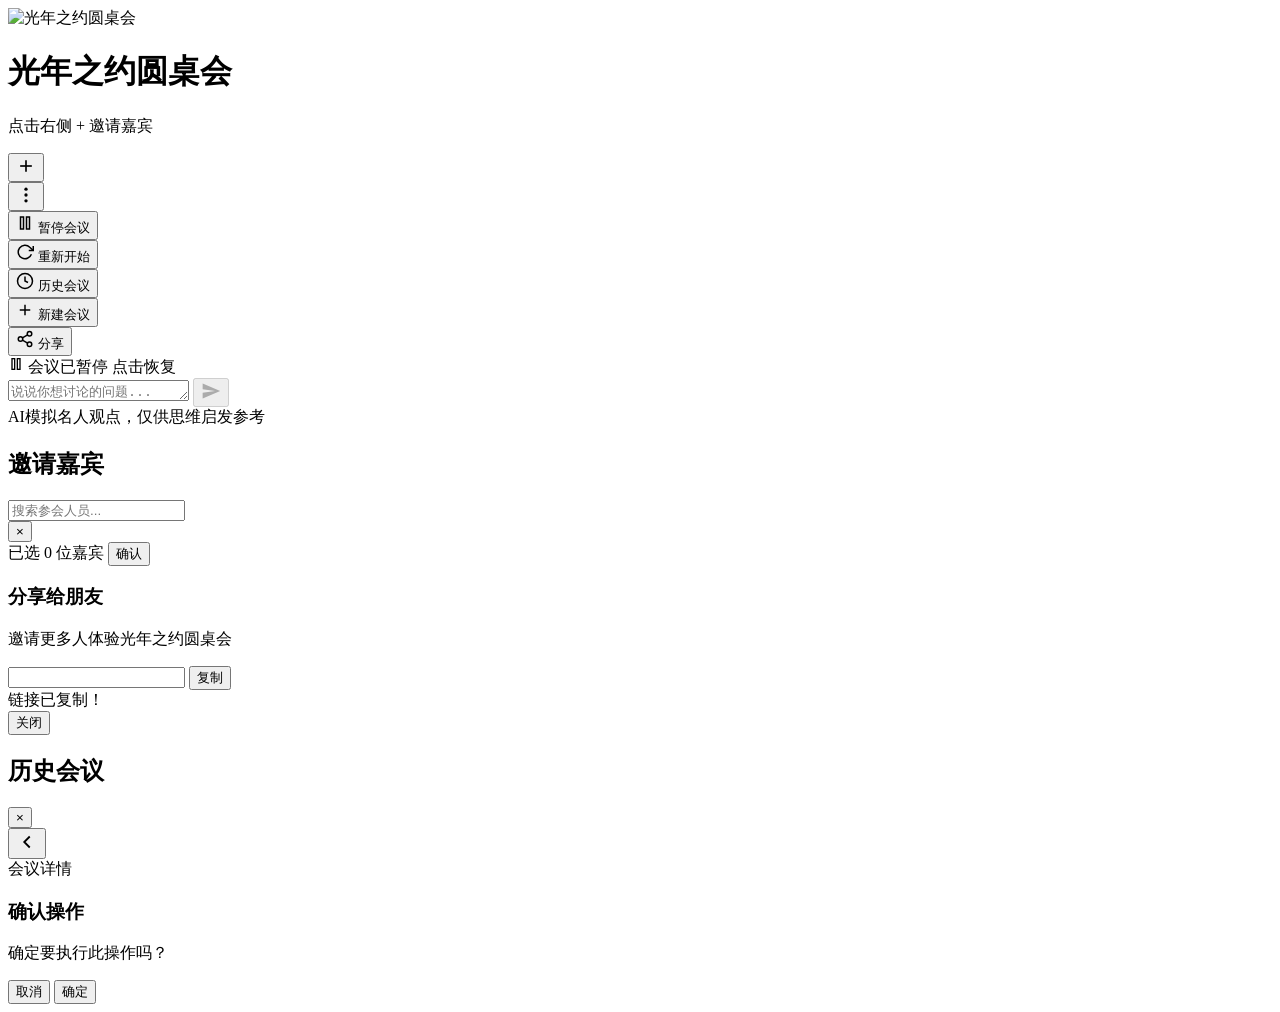
==== index.html @ a59a029b "Add files via upload" ====
<!DOCTYPE html>
<html lang="zh-CN">
<head>
  <meta charset="UTF-8">
  <meta name="viewport" content="width=device-width, initial-scale=1.0, maximum-scale=1.0, user-scalable=no">
  <!-- 禁用缓存，确保加载最新代码 -->
  <meta http-equiv="Cache-Control" content="no-cache, no-store, must-revalidate">
  <meta http-equiv="Pragma" content="no-cache">
  <meta http-equiv="Expires" content="0">
  <title>光年之约圆桌会</title>

  <!-- 分享Meta标签 -->
  <meta name="description" content="光年之约圆桌会 — 邀请历史人物围桌讨论你的问题，多角度思维碰撞，获得可操作方案。">
  <meta property="og:title" content="光年之约圆桌会">
  <meta property="og:description" content="邀请孔子、老子、乔布斯等参会人员围桌讨论你的问题">
  <meta property="og:type" content="website">
  <meta name="twitter:card" content="summary_large_image">

  <!-- 苹果设备适配 -->
  <meta name="apple-mobile-web-app-capable" content="yes">
  <meta name="apple-mobile-web-app-status-bar-style" content="default">
  <meta name="apple-mobile-web-app-title" content="光年之约圆桌会">
  <meta name="theme-color" content="#5B4A3F">

  <link rel="stylesheet" href="style.css?v=23">
</head>
<body>
  <!-- 引入语音模块 -->
  <script src="voice.js?v=15"></script>
  
  <div id="app">
    <!-- 顶部栏 -->
    <header class="header">
      <div class="header-left">
        <img class="header-logo" src="logo.png" alt="光年之约圆桌会">
        <div class="header-text">
          <h1>光年之约圆桌会</h1>
          <p class="header-subtitle" id="headerSubtitle">点击右侧 + 邀请嘉宾</p>
        </div>
      </div>
      <div class="header-actions">
        <button class="action-btn" id="selectCelebrityBtn" title="选择参会人员">
          <svg width="20" height="20" viewBox="0 0 24 24" fill="none" stroke="currentColor" stroke-width="2">
            <line x1="12" y1="5" x2="12" y2="19"/><line x1="5" y1="12" x2="19" y2="12"/>
          </svg>
        </button>
        <div class="more-menu-wrap">
          <button class="action-btn" id="moreBtn" title="更多">
            <svg width="20" height="20" viewBox="0 0 24 24" fill="currentColor">
              <circle cx="12" cy="5" r="2"/><circle cx="12" cy="12" r="2"/><circle cx="12" cy="19" r="2"/>
            </svg>
          </button>
          <div class="more-menu" id="moreMenu">
            <button class="more-menu-item" id="menuPauseBtn">
              <svg width="18" height="18" viewBox="0 0 24 24" fill="none" stroke="currentColor" stroke-width="2">
                <rect x="6" y="4" width="4" height="16"/><rect x="14" y="4" width="4" height="16"/>
              </svg>
              <span id="menuPauseText">暂停会议</span>
            </button>
            <div class="more-menu-divider"></div>
            <button class="more-menu-item" id="menuRestartBtn">
              <svg width="18" height="18" viewBox="0 0 24 24" fill="none" stroke="currentColor" stroke-width="2">
                <polyline points="23 4 23 10 17 10"/><path d="M20.49 15a9 9 0 1 1-2.12-9.36L23 10"/>
              </svg>
              <span>重新开始</span>
            </button>
            <div class="more-menu-divider"></div>
            <button class="more-menu-item" id="menuHistoryBtn">
              <svg width="18" height="18" viewBox="0 0 24 24" fill="none" stroke="currentColor" stroke-width="2">
                <circle cx="12" cy="12" r="10"/><polyline points="12 6 12 12 16 14"/>
              </svg>
              <span>历史会议</span>
            </button>
            <div class="more-menu-divider"></div>
            <button class="more-menu-item" id="menuNewMeetingBtn">
              <svg width="18" height="18" viewBox="0 0 24 24" fill="none" stroke="currentColor" stroke-width="2">
                <line x1="12" y1="5" x2="12" y2="19"/><line x1="5" y1="12" x2="19" y2="12"/>
              </svg>
              <span>新建会议</span>
            </button>
            <div class="more-menu-divider"></div>
            <button class="more-menu-item" id="menuShareBtn">
              <svg width="18" height="18" viewBox="0 0 24 24" fill="none" stroke="currentColor" stroke-width="2">
                <circle cx="18" cy="5" r="3"/><circle cx="6" cy="12" r="3"/><circle cx="18" cy="19" r="3"/>
                <line x1="8.59" y1="13.51" x2="15.42" y2="17.49"/><line x1="15.41" y1="6.51" x2="8.59" y2="10.49"/>
              </svg>
              <span>分享</span>
            </button>
          </div>
        </div>
      </div>
    </header>

    <!-- 嘉宾栏（选人后显示） -->
    <div class="guest-bar" id="guestBar" style="display:none;">
      <div class="guest-scroll" id="guestScroll"></div>
    </div>

    <!-- 暂停状态横幅 -->
    <div class="pause-banner" id="pauseBanner">
      <svg width="16" height="16" viewBox="0 0 24 24" fill="none" stroke="currentColor" stroke-width="2">
        <rect x="6" y="4" width="4" height="16"/><rect x="14" y="4" width="4" height="16"/>
      </svg>
      <span>会议已暂停</span>
      <span class="resume-link" id="resumeLink">点击恢复</span>
    </div>

    <!-- 对话区域 -->
    <main class="chat-area" id="chatArea">
      <!-- 消息由JS插入 -->
    </main>
    <!-- 回到顶部浮动按钮 -->
    <button class="scroll-to-top-btn" id="scrollToTopBtn" aria-label="回到顶部" style="display: none;">
      <svg width="20" height="20" viewBox="0 0 24 24" fill="none" stroke="currentColor" stroke-width="2.5" stroke-linecap="round" stroke-linejoin="round">
        <polyline points="18 15 12 9 6 15"></polyline>
      </svg>
    </button>
    <!-- 回到底部浮动按钮 -->
    <button class="scroll-to-bottom-btn" id="scrollToBottomBtn" aria-label="回到最新消息" style="display: none;">
      <svg width="20" height="20" viewBox="0 0 24 24" fill="none" stroke="currentColor" stroke-width="2.5" stroke-linecap="round" stroke-linejoin="round">
        <polyline points="6 9 12 15 18 9"></polyline>
      </svg>
      <span class="new-msg-dot" id="newMsgDot"></span>
    </button>

    <!-- 输入区域 -->
    <footer class="input-area">
      <div class="input-wrapper">
        <textarea
          id="messageInput"
          placeholder="说说你想讨论的问题..."
          rows="1"
          maxlength="2000"
        ></textarea>
        <button class="send-btn" id="sendBtn" disabled>
          <svg width="20" height="20" viewBox="0 0 24 24" fill="currentColor">
            <path d="M2.01 21L23 12 2.01 3 2 10l15 2-15 2z"/>
          </svg>
        </button>
        <button class="stop-btn" id="stopBtn" style="display:none;" title="停止生成">
          <svg width="16" height="16" viewBox="0 0 24 24" fill="currentColor"><rect x="6" y="6" width="12" height="12" rx="2"/></svg>
        </button>
      </div>
      <div class="input-footer">
        <span class="disclaimer">AI模拟名人观点，仅供思维启发参考</span>
      </div>
    </footer>

    <!-- 参会人员选择面板 -->
    <div class="panel-overlay" id="panelOverlay"></div>
    <div class="celebrity-panel" id="celebrityPanel">
      <div class="panel-header">
        <h2>邀请嘉宾</h2>
        <div class="panel-search">
          <input type="text" id="searchInput" placeholder="搜索参会人员...">
        </div>
        <button class="panel-close" id="panelCloseBtn">&times;</button>
      </div>
      <div class="panel-body" id="panelBody">
        <!-- 按领域分类的参会人员列表由JS动态生成 -->
      </div>
      <div class="panel-footer">
        <span class="selected-count" id="selectedCount">已选 0 位嘉宾</span>
        <button class="panel-confirm" id="panelConfirmBtn">确认</button>
      </div>
    </div>

    <!-- 分享弹窗 -->
    <div class="modal-overlay" id="shareModal">
      <div class="modal">
        <h3>分享给朋友</h3>
        <p>邀请更多人体验光年之约圆桌会</p>
        <div class="share-link-box">
          <input type="text" id="shareLink" readonly>
          <button id="copyLinkBtn">复制</button>
        </div>
        <div class="share-tip" id="copyTip">链接已复制！</div>
        <button class="modal-close" id="closeModal">关闭</button>
      </div>
    </div>

    <!-- 历史会议面板 -->
    <div class="history-panel" id="historyPanel">
      <div class="panel-header">
        <h2>历史会议</h2>
        <button class="panel-close" id="historyCloseBtn">&times;</button>
      </div>
      <div class="history-list" id="historyList">
        <!-- JS动态生成 -->
      </div>
    </div>

    <!-- 历史详情视图 -->
    <div class="history-detail" id="historyDetail">
      <div class="history-detail-header">
        <button class="history-back-btn" id="historyBackBtn">
          <svg width="22" height="22" viewBox="0 0 24 24" fill="none" stroke="currentColor" stroke-width="2">
            <polyline points="15 18 9 12 15 6"/>
          </svg>
        </button>
        <div class="history-detail-title" id="historyDetailTitle">会议详情</div>
        <div class="history-detail-time" id="historyDetailTime"></div>
      </div>
      <div class="history-detail-guests" id="historyDetailGuests"></div>
      <div class="history-detail-body" id="historyDetailBody"></div>
    </div>

    <!-- 确认对话框 -->
    <div class="confirm-overlay" id="confirmOverlay">
      <div class="confirm-dialog">
        <h3 id="confirmTitle">确认操作</h3>
        <p id="confirmMsg">确定要执行此操作吗？</p>
        <div class="confirm-actions">
          <button class="confirm-cancel" id="confirmCancel">取消</button>
          <button class="confirm-ok" id="confirmOk">确定</button>
        </div>
      </div>
    </div>
  </div>

  <!-- 可分享/可部署：仓库默认不含密钥。未上传 config.local.js 时上面一行会初始化空对象，不阻断页面。本地密钥见 config.example.local.js -->
  <script>window.ROUND_TABLE_SECRETS = window.ROUND_TABLE_SECRETS || {};</script>
  <script src="config.local.js?v=1"></script>
  <script src="config.js?v=10"></script>
  <script src="celebrities.js?v=11"></script>
  <script src="search.js?v=6"></script>
  <script src="prompt.js?v=39"></script>
  <script src="supabase.js?v=6"></script>
  <script src="app.js?v=91"></script>
</body>
</html>
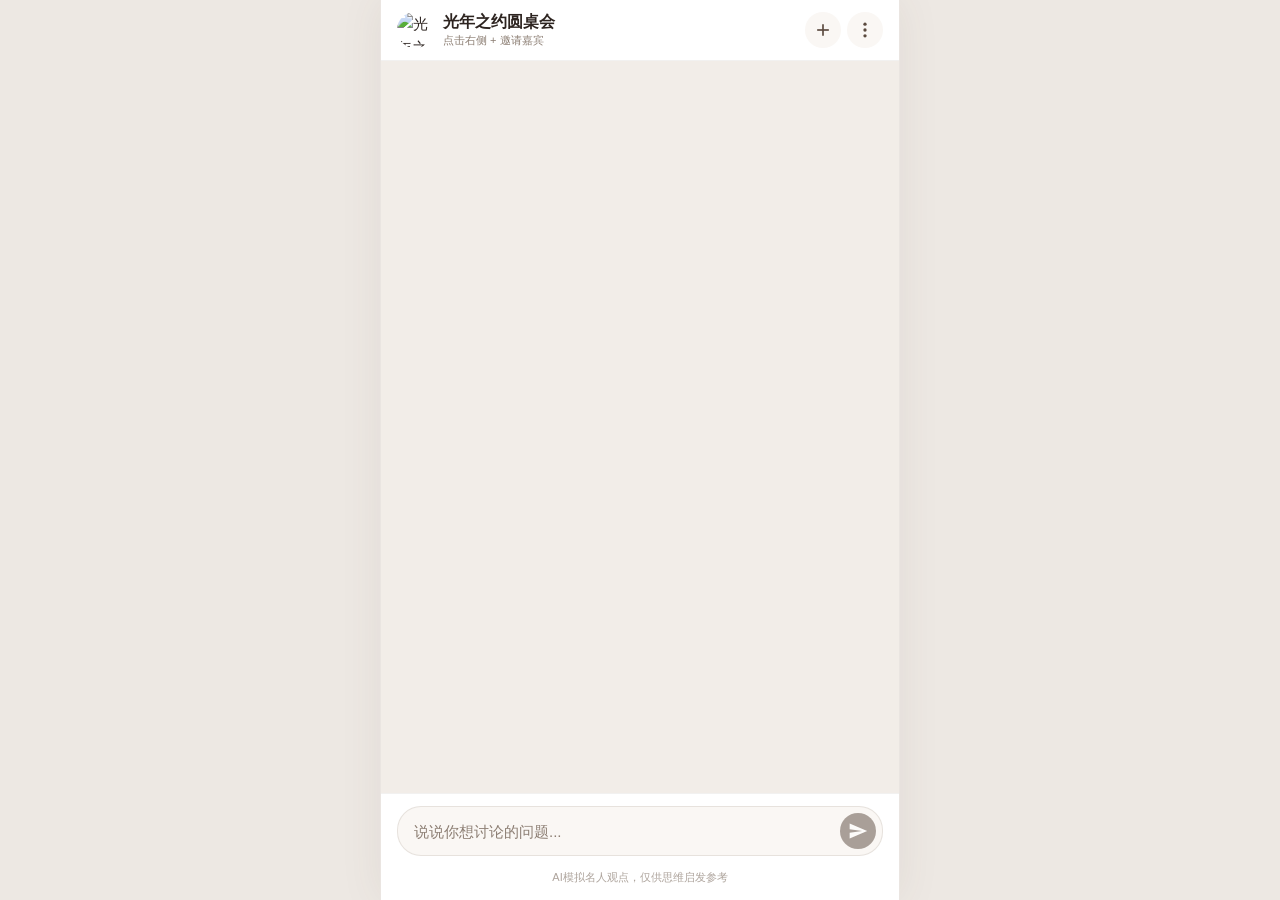
==== commit 6e7da5a6: "更新" ====
--- a/index.html
+++ b/index.html
@@ -22,11 +22,11 @@
   <meta name="apple-mobile-web-app-title" content="光年之约圆桌会">
   <meta name="theme-color" content="#5B4A3F">
 
-  <link rel="stylesheet" href="style.css?v=23">
+  <link rel="stylesheet" href="style.css?v=22">
 </head>
 <body>
   <!-- 引入语音模块 -->
-  <script src="voice.js?v=15"></script>
+  <script src="voice.js?v=12"></script>
   
   <div id="app">
     <!-- 顶部栏 -->
@@ -51,6 +51,14 @@
             </svg>
           </button>
           <div class="more-menu" id="moreMenu">
+            <button class="more-menu-item" id="menuSettingsBtn">
+              <svg width="18" height="18" viewBox="0 0 24 24" fill="none" stroke="currentColor" stroke-width="2">
+                <circle cx="12" cy="12" r="3"></circle>
+                <path d="M19.4 15a1.65 1.65 0 0 0 .33 1.82l.06.06a2 2 0 1 1-2.83 2.83l-.06-.06a1.65 1.65 0 0 0-1.82-.33 1.65 1.65 0 0 0-1 1.51V21a2 2 0 1 1-4 0v-.09a1.65 1.65 0 0 0-1-1.51 1.65 1.65 0 0 0-1.82.33l-.06.06a2 2 0 1 1-2.83-2.83l.06-.06a1.65 1.65 0 0 0 .33-1.82 1.65 1.65 0 0 0-1.51-1H3a2 2 0 1 1 0-4h.09a1.65 1.65 0 0 0 1.51-1 1.65 1.65 0 0 0-.33-1.82l-.06-.06a2 2 0 1 1 2.83-2.83l.06.06a1.65 1.65 0 0 0 1.82.33h.01A1.65 1.65 0 0 0 10 3.09V3a2 2 0 1 1 4 0v.09a1.65 1.65 0 0 0 1 1.51h.01a1.65 1.65 0 0 0 1.82-.33l.06-.06a2 2 0 1 1 2.83 2.83l-.06.06a1.65 1.65 0 0 0-.33 1.82v.01a1.65 1.65 0 0 0 1.51 1H21a2 2 0 1 1 0 4h-.09a1.65 1.65 0 0 0-1.51 1z"></path>
+              </svg>
+              <span>设置</span>
+            </button>
+            <div class="more-menu-divider"></div>
             <button class="more-menu-item" id="menuPauseBtn">
               <svg width="18" height="18" viewBox="0 0 24 24" fill="none" stroke="currentColor" stroke-width="2">
                 <rect x="6" y="4" width="4" height="16"/><rect x="14" y="4" width="4" height="16"/>
@@ -179,6 +187,42 @@
       </div>
     </div>
 
+    <!-- 设置弹窗 -->
+    <div class="modal-overlay" id="settingsModal">
+      <div class="modal settings-modal">
+        <div class="settings-modal-header">
+          <div>
+            <h3>会议设置</h3>
+            <p>查看并切换当前所用模型与主持型会议模式</p>
+          </div>
+          <button class="settings-close-btn" id="closeSettingsBtn" aria-label="关闭设置">&times;</button>
+        </div>
+
+        <div class="settings-section">
+          <div class="settings-section-head">
+            <span>所用大语言模型</span>
+            <span class="settings-current" id="currentModelText"></span>
+          </div>
+          <div class="settings-tip">这里只展示当前应用开放的免费模型。</div>
+          <div class="settings-option-list" id="settingsModelList"></div>
+        </div>
+
+        <div class="settings-section">
+          <div class="settings-section-head">
+            <span>圆桌会议模式</span>
+            <span class="settings-current" id="currentMeetingModeText"></span>
+          </div>
+          <div class="settings-tip" id="modeScopeHint">该设置在主持人主导会议时生效；手动点选嘉宾的一对一/自由对话模式保持原有行为。</div>
+          <div class="settings-option-list" id="settingsModeList"></div>
+        </div>
+
+        <div class="settings-actions">
+          <button class="settings-secondary-btn" id="settingsCancelBtn">取消</button>
+          <button class="settings-primary-btn" id="settingsSaveBtn">保存设置</button>
+        </div>
+      </div>
+    </div>
+
     <!-- 历史会议面板 -->
     <div class="history-panel" id="historyPanel">
       <div class="panel-header">
@@ -218,14 +262,11 @@
     </div>
   </div>
 
-  <!-- 可分享/可部署：仓库默认不含密钥。未上传 config.local.js 时上面一行会初始化空对象，不阻断页面。本地密钥见 config.example.local.js -->
-  <script>window.ROUND_TABLE_SECRETS = window.ROUND_TABLE_SECRETS || {};</script>
-  <script src="config.local.js?v=1"></script>
-  <script src="config.js?v=10"></script>
-  <script src="celebrities.js?v=11"></script>
+  <script src="config.js?v=7"></script>
+  <script src="celebrities.js?v=9"></script>
   <script src="search.js?v=6"></script>
-  <script src="prompt.js?v=39"></script>
+  <script src="prompt.js?v=15"></script>
   <script src="supabase.js?v=6"></script>
-  <script src="app.js?v=91"></script>
+  <script src="app.js?v=33"></script>
 </body>
 </html>
--- a/style.css
+++ b/style.css
@@ -0,0 +1,1686 @@
+/* ========== 全局变量 ========== */
+:root {
+  --primary: #5B4A3F;
+  --primary-light: #8B7A6B;
+  --primary-lighter: #D4C5B5;
+  --accent: #C49A6C;
+  --bg: #FAF7F4;
+  --bg-chat: #F2EDE8;
+  --text: #2D2420;
+  --text-light: #8C7E73;
+  --white: #FFFFFF;
+  --shadow: 0 2px 12px rgba(91, 74, 63, 0.1);
+  --radius: 16px;
+  --safe-bottom: env(safe-area-inset-bottom, 0px);
+  /* 风玲主持人颜色 */
+  --fengling-color: #5B4A3F;
+}
+
+/* ========== 基础重置 ========== */
+* {
+  margin: 0;
+  padding: 0;
+  box-sizing: border-box;
+  -webkit-tap-highlight-color: transparent;
+}
+
+html, body {
+  height: 100%;
+  overflow: hidden;
+}
+
+body {
+  font-family: -apple-system, BlinkMacSystemFont, 'PingFang SC', 'Hiragino Sans GB',
+    'Microsoft YaHei', 'Helvetica Neue', Arial, sans-serif;
+  background: var(--bg);
+  color: var(--text);
+  font-size: 15px;
+  line-height: 1.6;
+}
+
+/* 隐藏顶部语音按钮 */
+#voiceToggleBtn {
+  display: none;
+}
+
+/* 消息正在语音播放时的高亮效果 */
+.message.voice-playing {
+  background: rgba(196, 154, 108, 0.08);
+  transition: background 0.3s ease;
+}
+
+.message.voice-playing .message-bubble {
+  box-shadow: 0 0 0 2px rgba(196, 154, 108, 0.3);
+}
+
+/* 消息操作按钮容器 - 完成后可悬停显示 */
+.message-actions {
+  display: flex;
+  gap: 4px;
+  margin-top: 6px;
+  justify-content: flex-end;
+  align-items: center;
+  opacity: 0;
+  visibility: hidden;
+  pointer-events: none;
+  transition: opacity 0.2s ease, visibility 0.2s ease;
+}
+
+/* 消息已完成：默认隐藏，悬停时显示 */
+.message-actions.show {
+  opacity: 0;
+  visibility: hidden;
+  pointer-events: none;
+}
+
+.message.assistant:hover .message-actions.show,
+.message.assistant:focus-within .message-actions.show {
+  opacity: 1;
+  visibility: visible;
+  pointer-events: auto;
+}
+
+/* 触屏设备无 hover，默认显示 */
+@media (hover: none) {
+  .message-actions.show {
+    opacity: 1;
+    visibility: visible;
+    pointer-events: auto;
+  }
+}
+
+.message-time {
+  font-size: 11px;
+  color: #a9a19a;
+  font-variant-numeric: tabular-nums;
+  line-height: 1;
+  margin-right: 2px;
+}
+
+/* 消息操作按钮 - 豆包风格 */
+.msg-action-btn {
+  display: inline-flex;
+  align-items: center;
+  justify-content: center;
+  padding: 4px;
+  border: none;
+  background: transparent;
+  border-radius: 4px;
+  cursor: pointer;
+  color: #999;
+  transition: all 0.2s;
+  width: 24px;
+  height: 24px;
+}
+
+.msg-action-btn:hover {
+  background: #f0f0f0;
+  color: #666;
+}
+
+.msg-action-btn svg {
+  width: 16px;
+  height: 16px;
+  flex-shrink: 0;
+}
+
+/* 隐藏文字，只显示图标 */
+.msg-action-btn span {
+  display: none;
+}
+
+/* 语音按钮播放中状态 - 动态波形效果 */
+.msg-voice-btn.playing {
+  color: var(--accent);
+  background: rgba(196, 154, 108, 0.1);
+}
+
+.msg-voice-btn.playing svg {
+  animation: soundWave 1s ease-in-out infinite;
+}
+
+@keyframes soundWave {
+  0%, 100% {
+    transform: scale(1);
+  }
+  50% {
+    transform: scale(1.1);
+  }
+}
+
+/* 复制按钮已复制状态 */
+.msg-copy-btn.copied {
+  color: #2ecc71;
+}
+
+/* 豆包风格的toast提示 */
+.copy-toast {
+  position: fixed;
+  bottom: 100px;
+  left: 50%;
+  transform: translateX(-50%);
+  background: rgba(0, 0, 0, 0.8);
+  color: #fff;
+  padding: 8px 16px;
+  border-radius: 20px;
+  font-size: 14px;
+  z-index: 9999;
+  animation: toastIn 0.3s ease;
+  pointer-events: none;
+}
+
+@keyframes toastIn {
+  from {
+    opacity: 0;
+    transform: translateX(-50%) translateY(10px);
+  }
+  to {
+    opacity: 1;
+    transform: translateX(-50%) translateY(0);
+  }
+}
+
+#app {
+  display: flex;
+  flex-direction: column;
+  height: 100vh;
+  height: 100dvh;
+  max-width: 520px;
+  margin: 0 auto;
+  position: relative; /* 承载回到底部按钮的绝对定位 */
+  background: var(--bg);
+  position: relative;
+}
+
+/* ========== 顶部栏 ========== */
+.header {
+  display: flex;
+  align-items: center;
+  justify-content: space-between;
+  padding: 12px 16px;
+  background: var(--white);
+  border-bottom: 1px solid rgba(91, 74, 63, 0.08);
+  flex-shrink: 0;
+  z-index: 10;
+}
+
+.header-left {
+  display: flex;
+  align-items: center;
+  gap: 10px;
+}
+
+.header-logo {
+  width: 36px !important;
+  height: 36px !important;
+  border-radius: 50%;
+  object-fit: cover;
+  flex-shrink: 0;
+  overflow: hidden;
+}
+
+.header-text h1 {
+  font-size: 16px;
+  font-weight: 600;
+  color: var(--text);
+  line-height: 1.3;
+}
+
+.header-subtitle {
+  font-size: 11px;
+  color: var(--text-light);
+  line-height: 1.3;
+}
+
+.header-actions {
+  display: flex;
+  gap: 6px;
+}
+
+.action-btn {
+  width: 36px;
+  height: 36px;
+  border: none;
+  background: var(--bg);
+  border-radius: 50%;
+  display: flex;
+  align-items: center;
+  justify-content: center;
+  cursor: pointer;
+  color: var(--primary);
+  transition: background 0.2s;
+}
+
+.action-btn:active {
+  background: var(--primary-lighter);
+}
+
+/* ========== 嘉宾栏（常驻） ========== */
+.guest-bar {
+  background: var(--white);
+  border-bottom: 1px solid rgba(91, 74, 63, 0.06);
+  flex-shrink: 0;
+  padding: 8px 16px;
+  min-height: 48px;
+  overflow-x: auto;
+  overflow-y: hidden;
+}
+
+.guest-scroll {
+  display: flex;
+  flex-wrap: nowrap;
+  gap: 8px;
+  align-items: center;
+  min-height: 32px;
+  width: max-content;
+}
+
+.guest-scroll::-webkit-scrollbar {
+  height: 4px;
+}
+
+.guest-scroll::-webkit-scrollbar-track {
+  background: transparent;
+}
+
+.guest-scroll::-webkit-scrollbar-thumb {
+  background: rgba(91, 74, 63, 0.2);
+  border-radius: 2px;
+  transition: background 0.3s ease;
+}
+
+.guest-scroll::-webkit-scrollbar-thumb:hover {
+  background: rgba(91, 74, 63, 0.4);
+}
+
+/* 默认隐藏滚动条，滚动或悬停时显示 */
+.guest-bar {
+  scrollbar-color: transparent transparent;
+  scrollbar-width: thin;
+}
+
+.guest-bar:hover,
+.guest-bar:active {
+  scrollbar-color: rgba(91, 74, 63, 0.3) transparent;
+}
+
+/* 空状态提示 */
+.guest-empty {
+  font-size: 12px;
+  color: var(--text-light);
+  white-space: nowrap;
+  display: flex;
+  align-items: center;
+  gap: 4px;
+}
+
+.guest-empty svg {
+  opacity: 0.5;
+}
+
+/* 嘉宾标签 */
+.guest-chip {
+  display: flex;
+  align-items: center;
+  gap: 6px;
+  padding: 4px 10px 4px 4px;
+  background: var(--bg);
+  border-radius: 20px;
+  flex-shrink: 0;
+  font-size: 12px;
+  color: var(--text);
+  cursor: pointer;
+  transition: background 0.2s;
+  position: relative;
+}
+
+.guest-chip:active {
+  background: var(--primary-lighter);
+}
+
+/* 头像容器 */
+.guest-avatar-wrap {
+  position: relative;
+  width: 28px;
+  height: 28px;
+  flex-shrink: 0;
+}
+
+.guest-avatar {
+  width: 28px;
+  height: 28px;
+  border-radius: 50%;
+  display: flex;
+  align-items: center;
+  justify-content: center;
+  color: #fff;
+  font-size: 12px;
+  font-weight: 600;
+}
+
+/* 话筒指示器 */
+.guest-mic {
+  position: absolute;
+  bottom: -2px;
+  right: -2px;
+  width: 14px;
+  height: 14px;
+  border-radius: 50%;
+  background: #4CAF50;
+  display: flex;
+  align-items: center;
+  justify-content: center;
+  opacity: 0;
+  transform: scale(0);
+  transition: all 0.25s ease;
+  border: 1.5px solid var(--white);
+}
+
+.guest-mic svg {
+  width: 8px;
+  height: 8px;
+}
+
+.guest-chip.speaking .guest-mic {
+  opacity: 1;
+  transform: scale(1);
+  animation: micPulse 1.2s ease-in-out infinite;
+}
+
+@keyframes micPulse {
+  0%, 100% { box-shadow: 0 0 0 0 rgba(76, 175, 80, 0.4); }
+  50% { box-shadow: 0 0 0 4px rgba(76, 175, 80, 0); }
+}
+
+/* 删除按钮 */
+.guest-remove {
+  width: 16px;
+  height: 16px;
+  border-radius: 50%;
+  background: rgba(91, 74, 63, 0.15);
+  display: flex;
+  align-items: center;
+  justify-content: center;
+  flex-shrink: 0;
+  transition: background 0.2s;
+  margin-left: -2px;
+}
+
+.guest-remove svg {
+  width: 10px;
+  height: 10px;
+  color: var(--text-light);
+}
+
+.guest-chip:active .guest-remove {
+  background: rgba(200, 60, 60, 0.2);
+}
+
+.guest-chip:active .guest-remove svg {
+  color: #C83C3C;
+}
+
+/* ========== 对话区域 ========== */
+.chat-area {
+  flex: 1;
+  overflow-y: auto;
+  padding: 16px;
+  background: var(--bg-chat);
+  scroll-behavior: smooth;
+  -webkit-overflow-scrolling: touch;
+}
+
+/* ========== 消息气泡 ========== */
+.message {
+  display: flex;
+  margin-bottom: 16px;
+  animation: fadeInUp 0.3s ease-out;
+}
+
+@keyframes fadeInUp {
+  from { opacity: 0; transform: translateY(10px); }
+  to { opacity: 1; transform: translateY(0); }
+}
+
+.message.assistant {
+  justify-content: flex-start;
+}
+
+.message.user {
+  justify-content: flex-end;
+}
+
+.message-avatar {
+  width: 32px;
+  height: 32px;
+  border-radius: 50%;
+  flex-shrink: 0;
+  margin-top: 4px;
+  display: flex;
+  align-items: center;
+  justify-content: center;
+  color: #fff;
+  font-size: 13px;
+  font-weight: 600;
+}
+
+.message.assistant .message-avatar {
+  margin-right: 8px;
+}
+
+.message.user .message-avatar {
+  display: none;
+}
+
+.message-content {
+  max-width: 78%;
+  display: flex;
+  flex-direction: column;
+}
+
+.message-name {
+  font-size: 11px;
+  font-weight: 600;
+  margin-bottom: 3px;
+  padding-left: 2px;
+}
+
+.message-bubble {
+  padding: 12px 16px;
+  border-radius: var(--radius);
+  line-height: 1.85;
+  word-break: break-word;
+  white-space: normal;
+}
+
+.message-bubble .rt-h2 {
+  font-size: 17px;
+  font-weight: 700;
+  line-height: 1.45;
+  margin: 2px 0 10px;
+}
+
+.message-bubble .rt-h3 {
+  font-size: 15px;
+  font-weight: 700;
+  line-height: 1.45;
+  margin: 2px 0 8px;
+}
+
+.message-bubble .rt-p {
+  font-size: 15px;
+  line-height: 1.9;
+  margin: 0 0 10px;
+  letter-spacing: 0.1px;
+}
+
+.message-bubble .rt-li {
+  display: flex;
+  gap: 6px;
+  align-items: flex-start;
+  font-size: 15px;
+  line-height: 1.85;
+  margin: 0 0 7px;
+}
+
+.message-bubble .rt-num,
+.message-bubble .rt-dot {
+  color: #8d7b6d;
+  font-weight: 600;
+  flex-shrink: 0;
+}
+
+.message-bubble .rt-gap {
+  height: 12px;
+}
+
+.message-bubble strong {
+  font-weight: 700;
+  color: #3d332c;
+}
+
+.message-bubble code {
+  background: rgba(91, 74, 63, 0.08);
+  border-radius: 5px;
+  padding: 1px 5px;
+  font-family: ui-monospace, SFMono-Regular, Menlo, Consolas, monospace;
+  font-size: 0.92em;
+}
+
+.message.assistant .message-bubble {
+  background: var(--white);
+  color: var(--text);
+  border-top-left-radius: 4px;
+  box-shadow: var(--shadow);
+}
+
+.message.user .message-bubble {
+  background: var(--primary);
+  color: var(--white);
+  border-top-right-radius: 4px;
+}
+
+.message.user .message-content {
+  align-items: flex-end;
+}
+
+/* 系统通知（嘉宾变动等） */
+.system-notice {
+  text-align: center;
+  font-size: 12px;
+  color: #999;
+  padding: 8px 0;
+  line-height: 1.4;
+}
+
+/* 打字指示器 */
+.typing-indicator {
+  display: inline-flex;
+  gap: 4px;
+  padding: 4px 0;
+}
+
+.typing-indicator span {
+  width: 6px;
+  height: 6px;
+  border-radius: 50%;
+  background: var(--primary-light);
+  animation: typingBounce 1.2s ease-in-out infinite;
+}
+
+.typing-indicator span:nth-child(2) { animation-delay: 0.2s; }
+.typing-indicator span:nth-child(3) { animation-delay: 0.4s; }
+
+@keyframes typingBounce {
+  0%, 60%, 100% { transform: translateY(0); }
+  30% { transform: translateY(-6px); }
+}
+
+/* ========== 回到顶部浮动按钮 ========== */
+.scroll-to-top-btn {
+  position: absolute;
+  right: 16px;
+  bottom: 146px; /* 位于"回到底部"按钮上方 */
+  width: 40px;
+  height: 40px;
+  border-radius: 50%;
+  background: var(--white);
+  border: 1px solid rgba(91, 74, 63, 0.15);
+  box-shadow: 0 4px 14px rgba(91, 74, 63, 0.18);
+  color: #5b4a3f;
+  display: none;
+  align-items: center;
+  justify-content: center;
+  cursor: pointer;
+  z-index: 50;
+  transition: transform 0.15s ease, opacity 0.2s ease;
+  padding: 0;
+}
+.scroll-to-top-btn.show {
+  display: flex;
+  animation: fadeInUp 0.18s ease;
+}
+.scroll-to-top-btn:hover { transform: translateY(-1px); }
+.scroll-to-top-btn:active { transform: translateY(0) scale(0.96); }
+
+/* ========== 回到底部浮动按钮 ========== */
+.scroll-to-bottom-btn {
+  position: absolute;
+  right: 16px;
+  bottom: 96px; /* 位于输入框上方 */
+  width: 40px;
+  height: 40px;
+  border-radius: 50%;
+  background: var(--white);
+  border: 1px solid rgba(91, 74, 63, 0.15);
+  box-shadow: 0 4px 14px rgba(91, 74, 63, 0.18);
+  color: #5b4a3f;
+  display: none; /* 默认隐藏，JS 按需显示 */
+  align-items: center;
+  justify-content: center;
+  cursor: pointer;
+  z-index: 50;
+  transition: transform 0.15s ease, opacity 0.2s ease;
+  padding: 0;
+}
+.scroll-to-bottom-btn.show {
+  display: flex;
+  animation: fadeInUp 0.18s ease;
+}
+.scroll-to-bottom-btn:hover {
+  transform: translateY(-1px);
+}
+.scroll-to-bottom-btn:active {
+  transform: translateY(0) scale(0.96);
+}
+.scroll-to-bottom-btn .new-msg-dot {
+  position: absolute;
+  top: 6px;
+  right: 6px;
+  width: 8px;
+  height: 8px;
+  background: #e25555;
+  border-radius: 50%;
+  display: none;
+  border: 2px solid var(--white);
+}
+.scroll-to-bottom-btn.has-new .new-msg-dot {
+  display: block;
+}
+@keyframes fadeInUp {
+  from { opacity: 0; transform: translateY(6px); }
+  to { opacity: 1; transform: translateY(0); }
+}
+
+/* ========== 输入区域 ========== */
+.input-area {
+  background: var(--white);
+  padding: 12px 16px;
+  padding-bottom: calc(12px + var(--safe-bottom));
+  border-top: 1px solid rgba(91, 74, 63, 0.08);
+  flex-shrink: 0;
+}
+
+.input-wrapper {
+  display: flex;
+  align-items: flex-end;
+  gap: 8px;
+  background: var(--bg);
+  border-radius: 24px;
+  padding: 6px 6px 6px 16px;
+  border: 1px solid rgba(91, 74, 63, 0.12);
+  transition: border-color 0.2s;
+}
+
+.input-wrapper:focus-within {
+  border-color: var(--primary-light);
+}
+
+#messageInput {
+  flex: 1;
+  border: none;
+  background: transparent;
+  font-size: 15px;
+  line-height: 1.5;
+  color: var(--text);
+  resize: none;
+  outline: none;
+  max-height: 100px;
+  font-family: inherit;
+  padding: 6px 0;
+}
+
+#messageInput::placeholder {
+  color: var(--text-light);
+}
+
+.send-btn {
+  width: 36px;
+  height: 36px;
+  border: none;
+  background: var(--primary);
+  color: var(--white);
+  border-radius: 50%;
+  display: flex;
+  align-items: center;
+  justify-content: center;
+  cursor: pointer;
+  flex-shrink: 0;
+  transition: all 0.2s;
+  opacity: 0.5;
+}
+
+.send-btn:not(:disabled) {
+  opacity: 1;
+}
+
+.send-btn:not(:disabled):active {
+  transform: scale(0.92);
+  background: var(--primary-light);
+}
+
+/* 停止生成按钮（替代发送按钮位置） */
+.stop-btn {
+  width: 36px;
+  height: 36px;
+  border: 1.5px solid #ccc;
+  background: var(--white);
+  color: #999;
+  border-radius: 50%;
+  display: flex;
+  align-items: center;
+  justify-content: center;
+  cursor: pointer;
+  flex-shrink: 0;
+  transition: all 0.2s;
+}
+
+.stop-btn:active {
+  transform: scale(0.92);
+  background: #f5f5f5;
+}
+
+.input-footer {
+  text-align: center;
+  margin-top: 8px;
+}
+
+.disclaimer {
+  font-size: 11px;
+  color: var(--text-light);
+  opacity: 0.7;
+}
+
+/* ========== 参会人员选择面板 ========== */
+.panel-overlay {
+  position: fixed;
+  inset: 0;
+  background: rgba(0, 0, 0, 0.35);
+  z-index: 50;
+  opacity: 0;
+  pointer-events: none;
+  transition: opacity 0.3s;
+}
+
+.panel-overlay.active {
+  opacity: 1;
+  pointer-events: auto;
+}
+
+.celebrity-panel {
+  position: fixed;
+  bottom: 0;
+  left: 50%;
+  transform: translateX(-50%) translateY(100%);
+  width: 100%;
+  max-width: 520px;
+  height: 75vh;
+  background: var(--white);
+  border-radius: 20px 20px 0 0;
+  z-index: 51;
+  display: flex;
+  flex-direction: column;
+  transition: transform 0.35s cubic-bezier(0.32, 0.72, 0, 1);
+}
+
+.celebrity-panel.active {
+  transform: translateX(-50%) translateY(0);
+}
+
+.panel-header {
+  display: flex;
+  align-items: center;
+  padding: 16px 16px 12px;
+  border-bottom: 1px solid rgba(91, 74, 63, 0.08);
+  gap: 10px;
+  flex-shrink: 0;
+}
+
+.panel-header h2 {
+  font-size: 16px;
+  color: var(--text);
+  flex-shrink: 0;
+}
+
+.panel-search {
+  flex: 1;
+}
+
+.panel-search input {
+  width: 100%;
+  border: 1px solid rgba(91, 74, 63, 0.12);
+  border-radius: 20px;
+  padding: 7px 14px;
+  font-size: 13px;
+  outline: none;
+  background: var(--bg);
+  color: var(--text);
+  transition: border-color 0.2s;
+}
+
+.panel-search input:focus {
+  border-color: var(--primary-light);
+}
+
+.panel-close {
+  width: 32px;
+  height: 32px;
+  border: none;
+  background: none;
+  font-size: 22px;
+  color: var(--text-light);
+  cursor: pointer;
+  flex-shrink: 0;
+  display: flex;
+  align-items: center;
+  justify-content: center;
+}
+
+.panel-body {
+  flex: 1;
+  overflow-y: auto;
+  padding: 12px 16px;
+  -webkit-overflow-scrolling: touch;
+}
+
+.domain-section {
+  margin-bottom: 16px;
+}
+
+.domain-title {
+  font-size: 13px;
+  font-weight: 600;
+  color: var(--text-light);
+  margin-bottom: 8px;
+  padding-left: 2px;
+}
+
+.celebrity-grid {
+  display: flex;
+  flex-wrap: wrap;
+  gap: 8px;
+}
+
+.celebrity-card {
+  display: flex;
+  align-items: center;
+  gap: 8px;
+  padding: 8px 12px;
+  border: 1.5px solid rgba(91, 74, 63, 0.1);
+  border-radius: 12px;
+  cursor: pointer;
+  transition: all 0.2s;
+  background: var(--white);
+}
+
+.celebrity-card:active {
+  transform: scale(0.97);
+}
+
+.celebrity-card.selected {
+  border-color: var(--primary);
+  background: rgba(91, 74, 63, 0.04);
+}
+
+.celebrity-card .card-avatar {
+  width: 28px;
+  height: 28px;
+  border-radius: 50%;
+  display: flex;
+  align-items: center;
+  justify-content: center;
+  color: #fff;
+  font-size: 12px;
+  font-weight: 600;
+  flex-shrink: 0;
+}
+
+.celebrity-card .card-info {
+  display: flex;
+  flex-direction: column;
+}
+
+.celebrity-card .card-name {
+  font-size: 13px;
+  font-weight: 500;
+  color: var(--text);
+  line-height: 1.3;
+}
+
+.celebrity-card .card-title {
+  font-size: 10px;
+  color: var(--text-light);
+  line-height: 1.3;
+}
+
+.celebrity-card .card-check {
+  margin-left: auto;
+  width: 18px;
+  height: 18px;
+  border-radius: 50%;
+  border: 1.5px solid rgba(91, 74, 63, 0.2);
+  display: flex;
+  align-items: center;
+  justify-content: center;
+  flex-shrink: 0;
+  transition: all 0.2s;
+}
+
+.celebrity-card.selected .card-check {
+  background: var(--primary);
+  border-color: var(--primary);
+}
+
+.celebrity-card.selected .card-check::after {
+  content: '✓';
+  color: #fff;
+  font-size: 11px;
+}
+
+.panel-footer {
+  display: flex;
+  align-items: center;
+  justify-content: space-between;
+  padding: 12px 16px;
+  padding-bottom: calc(12px + var(--safe-bottom));
+  border-top: 1px solid rgba(91, 74, 63, 0.08);
+  flex-shrink: 0;
+}
+
+.selected-count {
+  font-size: 13px;
+  color: var(--text-light);
+}
+
+.panel-confirm {
+  background: var(--primary);
+  color: #fff;
+  border: none;
+  border-radius: 20px;
+  padding: 8px 24px;
+  font-size: 14px;
+  cursor: pointer;
+  transition: background 0.2s;
+}
+
+.panel-confirm:active {
+  background: var(--primary-light);
+}
+
+/* ========== 分享弹窗 ========== */
+.modal-overlay {
+  position: fixed;
+  inset: 0;
+  background: rgba(0, 0, 0, 0.4);
+  display: none;
+  align-items: center;
+  justify-content: center;
+  z-index: 100;
+  backdrop-filter: blur(4px);
+}
+
+.modal-overlay.active {
+  display: flex;
+}
+
+.modal {
+  background: var(--white);
+  border-radius: 20px;
+  padding: 28px 24px;
+  width: 85%;
+  max-width: 360px;
+  text-align: center;
+  animation: modalIn 0.25s ease-out;
+}
+
+@keyframes modalIn {
+  from { opacity: 0; transform: scale(0.9); }
+  to { opacity: 1; transform: scale(1); }
+}
+
+.modal h3 {
+  font-size: 18px;
+  color: var(--text);
+  margin-bottom: 8px;
+}
+
+.modal p {
+  font-size: 13px;
+  color: var(--text-light);
+  margin-bottom: 20px;
+}
+
+.share-link-box {
+  display: flex;
+  gap: 8px;
+  margin-bottom: 8px;
+}
+
+.share-link-box input {
+  flex: 1;
+  border: 1px solid rgba(91, 74, 63, 0.2);
+  border-radius: 8px;
+  padding: 10px 12px;
+  font-size: 13px;
+  color: var(--text);
+  background: var(--bg);
+  outline: none;
+}
+
+.share-link-box button {
+  border: none;
+  background: var(--primary);
+  color: var(--white);
+  border-radius: 8px;
+  padding: 10px 16px;
+  font-size: 13px;
+  cursor: pointer;
+  white-space: nowrap;
+  transition: background 0.2s;
+}
+
+.share-link-box button:active {
+  background: var(--primary-light);
+}
+
+.share-tip {
+  font-size: 13px;
+  color: #4CAF50;
+  opacity: 0;
+  transition: opacity 0.3s;
+  margin-bottom: 16px;
+  height: 20px;
+}
+
+.share-tip.show {
+  opacity: 1;
+}
+
+.modal-close {
+  border: none;
+  background: var(--bg);
+  color: var(--text-light);
+  border-radius: 10px;
+  padding: 10px 32px;
+  font-size: 14px;
+  cursor: pointer;
+  transition: background 0.2s;
+}
+
+.modal-close:active {
+  background: var(--primary-lighter);
+}
+
+.settings-modal {
+  width: min(92%, 420px);
+  max-width: 420px;
+  padding: 22px 20px 18px;
+  text-align: left;
+}
+
+.settings-modal-header {
+  display: flex;
+  align-items: flex-start;
+  justify-content: space-between;
+  gap: 12px;
+  margin-bottom: 16px;
+}
+
+.settings-modal-header h3 {
+  margin-bottom: 6px;
+}
+
+.settings-modal-header p {
+  margin-bottom: 0;
+  line-height: 1.5;
+}
+
+.settings-close-btn {
+  width: 32px;
+  height: 32px;
+  border: none;
+  background: var(--bg);
+  color: var(--text-light);
+  border-radius: 10px;
+  font-size: 22px;
+  line-height: 1;
+  cursor: pointer;
+  flex-shrink: 0;
+}
+
+.settings-close-btn:active {
+  background: var(--primary-lighter);
+}
+
+.settings-section {
+  padding: 14px 0;
+}
+
+.settings-section + .settings-section {
+  border-top: 1px solid rgba(91, 74, 63, 0.08);
+}
+
+.settings-section-head {
+  display: flex;
+  align-items: center;
+  justify-content: space-between;
+  gap: 12px;
+  margin-bottom: 8px;
+  font-size: 14px;
+  font-weight: 600;
+  color: var(--text);
+}
+
+.settings-current {
+  font-size: 12px;
+  font-weight: 500;
+  color: var(--primary);
+  background: rgba(91, 74, 63, 0.08);
+  padding: 4px 10px;
+  border-radius: 999px;
+  white-space: nowrap;
+}
+
+.settings-tip {
+  font-size: 12px;
+  line-height: 1.5;
+  color: var(--text-light);
+  margin-bottom: 12px;
+}
+
+.settings-option-list {
+  display: flex;
+  flex-direction: column;
+  gap: 10px;
+}
+
+.settings-option {
+  display: flex;
+  gap: 12px;
+  align-items: flex-start;
+  padding: 14px;
+  border: 1px solid rgba(91, 74, 63, 0.12);
+  border-radius: 14px;
+  background: var(--bg);
+  cursor: pointer;
+  transition: border-color 0.2s, background 0.2s, box-shadow 0.2s;
+}
+
+.settings-option:has(input:checked) {
+  border-color: var(--accent);
+  background: rgba(196, 154, 108, 0.1);
+  box-shadow: 0 4px 16px rgba(91, 74, 63, 0.08);
+}
+
+.settings-option input {
+  margin-top: 2px;
+  accent-color: var(--primary);
+}
+
+.settings-option-body {
+  flex: 1;
+  min-width: 0;
+}
+
+.settings-option-title {
+  font-size: 14px;
+  font-weight: 600;
+  color: var(--text);
+  margin-bottom: 4px;
+}
+
+.settings-option-desc {
+  font-size: 12px;
+  line-height: 1.5;
+  color: var(--text-light);
+}
+
+.settings-actions {
+  display: flex;
+  gap: 10px;
+  margin-top: 6px;
+}
+
+.settings-secondary-btn,
+.settings-primary-btn {
+  flex: 1;
+  border: none;
+  border-radius: 12px;
+  padding: 11px 14px;
+  font-size: 14px;
+  cursor: pointer;
+  transition: background 0.2s;
+}
+
+.settings-secondary-btn {
+  background: var(--bg);
+  color: var(--text-light);
+}
+
+.settings-secondary-btn:active {
+  background: var(--primary-lighter);
+}
+
+.settings-primary-btn {
+  background: var(--primary);
+  color: var(--white);
+}
+
+.settings-primary-btn:active {
+  background: var(--primary-light);
+}
+
+/* ========== 桌面端适配 ========== */
+@media (min-width: 521px) {
+  #app {
+    border-left: 1px solid rgba(91, 74, 63, 0.1);
+    border-right: 1px solid rgba(91, 74, 63, 0.1);
+    box-shadow: 0 0 40px rgba(91, 74, 63, 0.08);
+  }
+
+  body {
+    background: #EDE8E3;
+  }
+}
+
+/* ========== 滚动条美化 ========== */
+.chat-area::-webkit-scrollbar {
+  width: 4px;
+}
+
+.chat-area::-webkit-scrollbar-thumb {
+  background: rgba(91, 74, 63, 0.2);
+  border-radius: 2px;
+}
+
+.chat-area::-webkit-scrollbar-track {
+  background: transparent;
+}
+
+.panel-body::-webkit-scrollbar {
+  width: 4px;
+}
+
+.panel-body::-webkit-scrollbar-thumb {
+  background: rgba(91, 74, 63, 0.15);
+  border-radius: 2px;
+}
+
+/* ========== 更多菜单 ========== */
+.more-menu-wrap {
+  position: relative;
+}
+
+.more-menu {
+  position: absolute;
+  top: 100%;
+  right: 0;
+  margin-top: 6px;
+  background: var(--white);
+  border-radius: 12px;
+  box-shadow: 0 4px 20px rgba(0,0,0,0.15);
+  min-width: 160px;
+  z-index: 30;
+  overflow: hidden;
+  opacity: 0;
+  transform: scale(0.9) translateY(-4px);
+  transform-origin: top right;
+  pointer-events: none;
+  transition: all 0.2s ease;
+}
+
+.more-menu.active {
+  opacity: 1;
+  transform: scale(1) translateY(0);
+  pointer-events: auto;
+}
+
+.more-menu-item {
+  display: flex;
+  align-items: center;
+  gap: 10px;
+  padding: 12px 16px;
+  font-size: 14px;
+  color: var(--text);
+  cursor: pointer;
+  border: none;
+  background: none;
+  width: 100%;
+  text-align: left;
+  transition: background 0.15s;
+}
+
+.more-menu-item:active {
+  background: var(--bg);
+}
+
+.more-menu-item svg {
+  flex-shrink: 0;
+  color: var(--text-light);
+}
+
+.more-menu-item.danger {
+  color: #C83C3C;
+}
+
+.more-menu-item.danger svg {
+  color: #C83C3C;
+}
+
+.more-menu-divider {
+  height: 1px;
+  background: rgba(91, 74, 63, 0.08);
+  margin: 0;
+}
+
+/* ========== 暂停状态 ========== */
+.pause-banner {
+  display: none;
+  align-items: center;
+  justify-content: center;
+  gap: 8px;
+  padding: 10px 16px;
+  background: linear-gradient(135deg, #F5E6D3, #EDE0D4);
+  font-size: 13px;
+  color: var(--primary);
+  font-weight: 500;
+  flex-shrink: 0;
+}
+
+.pause-banner.active {
+  display: flex;
+}
+
+.pause-banner .resume-link {
+  color: var(--accent);
+  font-weight: 600;
+  cursor: pointer;
+  text-decoration: underline;
+}
+
+.input-area.paused {
+  opacity: 0.5;
+  pointer-events: none;
+}
+
+/* ========== 历史会议面板 ========== */
+.history-panel {
+  position: fixed;
+  bottom: 0;
+  left: 50%;
+  transform: translateX(-50%) translateY(100%);
+  width: 100%;
+  max-width: 520px;
+  height: 80vh;
+  background: var(--white);
+  border-radius: 20px 20px 0 0;
+  z-index: 51;
+  display: flex;
+  flex-direction: column;
+  transition: transform 0.35s cubic-bezier(0.32, 0.72, 0, 1);
+}
+
+.history-panel.active {
+  transform: translateX(-50%) translateY(0);
+}
+
+.history-panel .panel-header {
+  display: flex;
+  align-items: center;
+  justify-content: space-between;
+  padding: 16px 16px 12px;
+  border-bottom: 1px solid rgba(91, 74, 63, 0.08);
+  flex-shrink: 0;
+}
+
+.history-panel .panel-header h2 {
+  font-size: 16px;
+  color: var(--text);
+}
+
+.history-list {
+  flex: 1;
+  overflow-y: auto;
+  padding: 8px 0;
+  -webkit-overflow-scrolling: touch;
+}
+
+.history-empty {
+  display: flex;
+  flex-direction: column;
+  align-items: center;
+  justify-content: center;
+  padding: 60px 20px;
+  color: var(--text-light);
+  font-size: 14px;
+  gap: 12px;
+}
+
+.history-empty svg {
+  opacity: 0.3;
+}
+
+.history-item {
+  display: flex;
+  align-items: center;
+  gap: 12px;
+  padding: 14px 16px;
+  cursor: pointer;
+  transition: background 0.15s;
+  border-bottom: 1px solid rgba(91, 74, 63, 0.04);
+}
+
+.history-item:active {
+  background: var(--bg);
+}
+
+.history-item-icon {
+  width: 40px;
+  height: 40px;
+  border-radius: 12px;
+  background: var(--bg);
+  display: flex;
+  align-items: center;
+  justify-content: center;
+  flex-shrink: 0;
+  color: var(--primary-light);
+}
+
+.history-item-body {
+  flex: 1;
+  min-width: 0;
+}
+
+.history-item-topic {
+  font-size: 14px;
+  font-weight: 500;
+  color: var(--text);
+  white-space: nowrap;
+  overflow: hidden;
+  text-overflow: ellipsis;
+  line-height: 1.4;
+}
+
+.history-item-meta {
+  font-size: 11px;
+  color: var(--text-light);
+  display: flex;
+  gap: 8px;
+  margin-top: 2px;
+}
+
+.history-item-actions {
+  display: flex;
+  align-items: center;
+  gap: 8px;
+  flex-shrink: 0;
+}
+
+.history-delete-btn {
+  width: 32px;
+  height: 32px;
+  border: none;
+  background: transparent;
+  border-radius: 8px;
+  cursor: pointer;
+  display: flex;
+  align-items: center;
+  justify-content: center;
+  color: var(--text-light);
+  transition: all 0.15s;
+  opacity: 0.4;
+  padding: 0;
+}
+
+.history-delete-btn:active {
+  background: rgba(220, 53, 69, 0.1);
+  color: #dc3545;
+  opacity: 1;
+}
+
+.history-item-arrow {
+  color: var(--text-light);
+  flex-shrink: 0;
+  opacity: 0.4;
+}
+
+/* ========== 历史详情视图 ========== */
+.history-detail {
+  position: fixed;
+  inset: 0;
+  left: 50%;
+  transform: translateX(-50%);
+  max-width: 520px;
+  width: 100%;
+  background: var(--bg);
+  z-index: 52;
+  display: none;
+  flex-direction: column;
+}
+
+.history-detail.active {
+  display: flex;
+}
+
+.history-detail-header {
+  display: flex;
+  align-items: center;
+  gap: 10px;
+  padding: 12px 16px;
+  background: var(--white);
+  border-bottom: 1px solid rgba(91, 74, 63, 0.08);
+  flex-shrink: 0;
+}
+
+.history-back-btn {
+  border: none;
+  background: none;
+  cursor: pointer;
+  color: var(--primary);
+  display: flex;
+  align-items: center;
+  padding: 4px;
+}
+
+.history-detail-title {
+  flex: 1;
+  font-size: 15px;
+  font-weight: 600;
+  color: var(--text);
+  white-space: nowrap;
+  overflow: hidden;
+  text-overflow: ellipsis;
+}
+
+.history-detail-time {
+  font-size: 11px;
+  color: var(--text-light);
+  flex-shrink: 0;
+}
+
+.history-detail-body {
+  flex: 1;
+  overflow-y: auto;
+  padding: 16px;
+  -webkit-overflow-scrolling: touch;
+}
+
+.history-detail-guests {
+  display: flex;
+  flex-wrap: wrap;
+  gap: 6px;
+  padding: 10px 16px;
+  background: var(--white);
+  border-bottom: 1px solid rgba(91, 74, 63, 0.06);
+  flex-shrink: 0;
+}
+
+.history-guest-tag {
+  display: flex;
+  align-items: center;
+  gap: 4px;
+  padding: 3px 8px 3px 3px;
+  background: var(--bg);
+  border-radius: 12px;
+  font-size: 11px;
+  color: var(--text);
+}
+
+.history-guest-tag .mini-avatar {
+  width: 18px;
+  height: 18px;
+  border-radius: 50%;
+  display: flex;
+  align-items: center;
+  justify-content: center;
+  color: #fff;
+  font-size: 9px;
+  font-weight: 600;
+}
+
+/* ========== 确认对话框 ========== */
+.confirm-overlay {
+  position: fixed;
+  inset: 0;
+  background: rgba(0, 0, 0, 0.4);
+  display: none;
+  align-items: center;
+  justify-content: center;
+  z-index: 100;
+  backdrop-filter: blur(4px);
+}
+
+.confirm-overlay.active {
+  display: flex;
+}
+
+.confirm-dialog {
+  background: var(--white);
+  border-radius: 16px;
+  padding: 24px;
+  width: 85%;
+  max-width: 320px;
+  text-align: center;
+  animation: modalIn 0.25s ease-out;
+}
+
+.confirm-dialog h3 {
+  font-size: 16px;
+  color: var(--text);
+  margin-bottom: 8px;
+}
+
+.confirm-dialog p {
+  font-size: 13px;
+  color: var(--text-light);
+  margin-bottom: 20px;
+  line-height: 1.6;
+}
+
+.confirm-actions {
+  display: flex;
+  gap: 10px;
+}
+
+.confirm-actions button {
+  flex: 1;
+  border: none;
+  border-radius: 10px;
+  padding: 10px;
+  font-size: 14px;
+  cursor: pointer;
+  transition: background 0.2s;
+}
+
+.confirm-cancel {
+  background: var(--bg);
+  color: var(--text-light);
+}
+
+.confirm-ok {
+  background: var(--primary);
+  color: #fff;
+}
+
+.confirm-cancel:active { background: var(--primary-lighter); }
+.confirm-ok:active { background: var(--primary-light); }
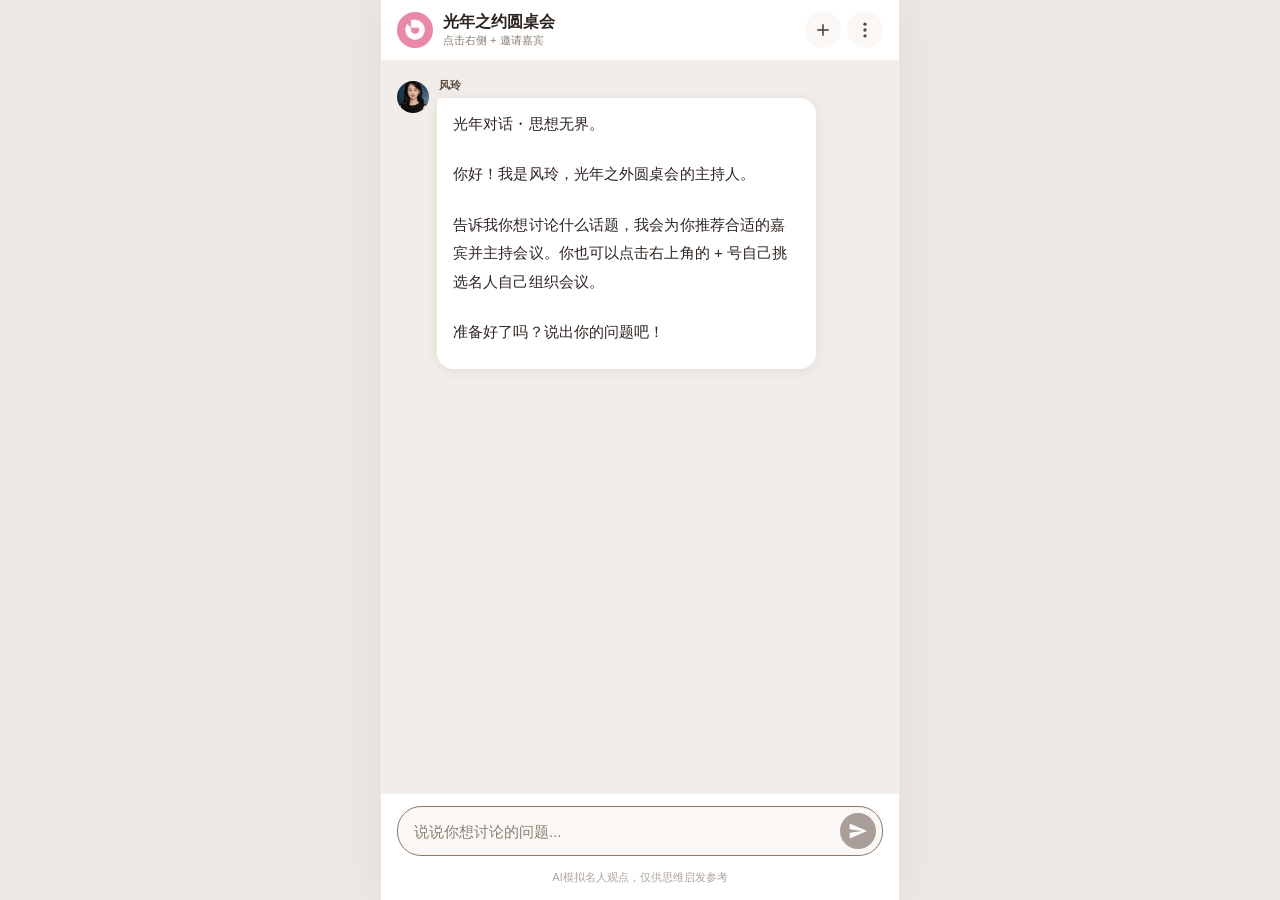
==== commit 108e48d0: "更新" ====
--- a/index.html
+++ b/index.html
@@ -22,17 +22,17 @@
   <meta name="apple-mobile-web-app-title" content="光年之约圆桌会">
   <meta name="theme-color" content="#5B4A3F">
 
-  <link rel="stylesheet" href="style.css?v=22">
+  <link rel="stylesheet" href="./style.css?v=27">
 </head>
 <body>
   <!-- 引入语音模块 -->
-  <script src="voice.js?v=12"></script>
+  <script src="./voice.js?v=17"></script>
   
   <div id="app">
     <!-- 顶部栏 -->
     <header class="header">
       <div class="header-left">
-        <img class="header-logo" src="logo.png" alt="光年之约圆桌会">
+        <img class="header-logo" src="./logo.png" alt="光年之约圆桌会">
         <div class="header-text">
           <h1>光年之约圆桌会</h1>
           <p class="header-subtitle" id="headerSubtitle">点击右侧 + 邀请嘉宾</p>
@@ -51,49 +51,54 @@
             </svg>
           </button>
           <div class="more-menu" id="moreMenu">
-            <button class="more-menu-item" id="menuSettingsBtn">
-              <svg width="18" height="18" viewBox="0 0 24 24" fill="none" stroke="currentColor" stroke-width="2">
-                <circle cx="12" cy="12" r="3"></circle>
-                <path d="M19.4 15a1.65 1.65 0 0 0 .33 1.82l.06.06a2 2 0 1 1-2.83 2.83l-.06-.06a1.65 1.65 0 0 0-1.82-.33 1.65 1.65 0 0 0-1 1.51V21a2 2 0 1 1-4 0v-.09a1.65 1.65 0 0 0-1-1.51 1.65 1.65 0 0 0-1.82.33l-.06.06a2 2 0 1 1-2.83-2.83l.06-.06a1.65 1.65 0 0 0 .33-1.82 1.65 1.65 0 0 0-1.51-1H3a2 2 0 1 1 0-4h.09a1.65 1.65 0 0 0 1.51-1 1.65 1.65 0 0 0-.33-1.82l-.06-.06a2 2 0 1 1 2.83-2.83l.06.06a1.65 1.65 0 0 0 1.82.33h.01A1.65 1.65 0 0 0 10 3.09V3a2 2 0 1 1 4 0v.09a1.65 1.65 0 0 0 1 1.51h.01a1.65 1.65 0 0 0 1.82-.33l.06-.06a2 2 0 1 1 2.83 2.83l-.06.06a1.65 1.65 0 0 0-.33 1.82v.01a1.65 1.65 0 0 0 1.51 1H21a2 2 0 1 1 0 4h-.09a1.65 1.65 0 0 0-1.51 1z"></path>
-              </svg>
-              <span>设置</span>
-            </button>
-            <div class="more-menu-divider"></div>
-            <button class="more-menu-item" id="menuPauseBtn">
-              <svg width="18" height="18" viewBox="0 0 24 24" fill="none" stroke="currentColor" stroke-width="2">
-                <rect x="6" y="4" width="4" height="16"/><rect x="14" y="4" width="4" height="16"/>
-              </svg>
-              <span id="menuPauseText">暂停会议</span>
-            </button>
-            <div class="more-menu-divider"></div>
-            <button class="more-menu-item" id="menuRestartBtn">
-              <svg width="18" height="18" viewBox="0 0 24 24" fill="none" stroke="currentColor" stroke-width="2">
-                <polyline points="23 4 23 10 17 10"/><path d="M20.49 15a9 9 0 1 1-2.12-9.36L23 10"/>
-              </svg>
-              <span>重新开始</span>
-            </button>
-            <div class="more-menu-divider"></div>
-            <button class="more-menu-item" id="menuHistoryBtn">
-              <svg width="18" height="18" viewBox="0 0 24 24" fill="none" stroke="currentColor" stroke-width="2">
-                <circle cx="12" cy="12" r="10"/><polyline points="12 6 12 12 16 14"/>
-              </svg>
-              <span>历史会议</span>
-            </button>
-            <div class="more-menu-divider"></div>
-            <button class="more-menu-item" id="menuNewMeetingBtn">
-              <svg width="18" height="18" viewBox="0 0 24 24" fill="none" stroke="currentColor" stroke-width="2">
-                <line x1="12" y1="5" x2="12" y2="19"/><line x1="5" y1="12" x2="19" y2="12"/>
-              </svg>
-              <span>新建会议</span>
-            </button>
-            <div class="more-menu-divider"></div>
-            <button class="more-menu-item" id="menuShareBtn">
-              <svg width="18" height="18" viewBox="0 0 24 24" fill="none" stroke="currentColor" stroke-width="2">
-                <circle cx="18" cy="5" r="3"/><circle cx="6" cy="12" r="3"/><circle cx="18" cy="19" r="3"/>
-                <line x1="8.59" y1="13.51" x2="15.42" y2="17.49"/><line x1="15.41" y1="6.51" x2="8.59" y2="10.49"/>
-              </svg>
-              <span>分享</span>
-            </button>
+            <div class="more-menu-group">
+              <button type="button" class="more-menu-item" id="menuPauseBtn">
+                <svg width="18" height="18" viewBox="0 0 24 24" fill="none" stroke="currentColor" stroke-width="2">
+                  <rect x="6" y="4" width="4" height="16"/><rect x="14" y="4" width="4" height="16"/>
+                </svg>
+                <span id="menuPauseText">暂停会议</span>
+              </button>
+              <button type="button" class="more-menu-item" id="menuRestartBtn">
+                <svg width="18" height="18" viewBox="0 0 24 24" fill="none" stroke="currentColor" stroke-width="2">
+                  <polyline points="23 4 23 10 17 10"/><path d="M20.49 15a9 9 0 1 1-2.12-9.36L23 10"/>
+                </svg>
+                <span>重新开始</span>
+              </button>
+              <button type="button" class="more-menu-item" id="menuHistoryBtn">
+                <svg width="18" height="18" viewBox="0 0 24 24" fill="none" stroke="currentColor" stroke-width="2">
+                  <circle cx="12" cy="12" r="10"/><polyline points="12 6 12 12 16 14"/>
+                </svg>
+                <span>历史会议</span>
+              </button>
+              <button type="button" class="more-menu-item" id="menuNewMeetingBtn">
+                <svg width="18" height="18" viewBox="0 0 24 24" fill="none" stroke="currentColor" stroke-width="2">
+                  <line x1="12" y1="5" x2="12" y2="19"/><line x1="5" y1="12" x2="19" y2="12"/>
+                </svg>
+                <span>新建会议</span>
+              </button>
+            </div>
+            <div class="more-menu-divider" role="separator" aria-hidden="true"></div>
+            <div class="more-menu-group">
+              <button type="button" class="more-menu-item" id="menuShareBtn">
+                <svg width="18" height="18" viewBox="0 0 24 24" fill="none" stroke="currentColor" stroke-width="2">
+                  <circle cx="18" cy="5" r="3"/><circle cx="6" cy="12" r="3"/><circle cx="18" cy="19" r="3"/>
+                  <line x1="8.59" y1="13.51" x2="15.42" y2="17.49"/><line x1="15.41" y1="6.51" x2="8.59" y2="10.49"/>
+                </svg>
+                <span>分享链接</span>
+              </button>
+              <button type="button" class="more-menu-item" id="menuShareConversationBtn">
+                <svg width="18" height="18" viewBox="0 0 24 24" fill="none" stroke="currentColor" stroke-width="2">
+                  <path d="M21 15a2 2 0 0 1-2 2H7l-4 4V5a2 2 0 0 1 2-2h14a2 2 0 0 1 2 2z"/>
+                </svg>
+                <span>分享对话</span>
+              </button>
+              <button type="button" class="more-menu-item" id="menuExportLongImgBtn">
+                <svg width="18" height="18" viewBox="0 0 24 24" fill="none" stroke="currentColor" stroke-width="2">
+                  <rect x="3" y="3" width="18" height="18" rx="2"/><circle cx="8.5" cy="8.5" r="1.5"/><path d="M21 15l-5-5L5 21"/>
+                </svg>
+                <span>导出长图</span>
+              </button>
+            </div>
           </div>
         </div>
       </div>
@@ -187,39 +192,39 @@
       </div>
     </div>
 
-    <!-- 设置弹窗 -->
-    <div class="modal-overlay" id="settingsModal">
-      <div class="modal settings-modal">
-        <div class="settings-modal-header">
-          <div>
-            <h3>会议设置</h3>
-            <p>查看并切换当前所用模型与主持型会议模式</p>
+    <!-- 分享对话：公众号样式面板（链接内含对话数据） -->
+    <div class="modal-overlay" id="conversationShareSheetModal">
+      <div class="modal conversation-share-sheet">
+        <button type="button" class="share-sheet-close" id="closeConversationShareSheetBtn" aria-label="关闭">&times;</button>
+        <h3 class="share-sheet-heading">分享圆桌对话</h3>
+        <div class="share-sheet-preview">
+          <img src="./logo.png" alt="" class="share-sheet-thumb" width="52" height="52">
+          <div class="share-sheet-preview-text">
+            <div class="share-sheet-title" id="shareSheetTitle">光年之约圆桌会</div>
+            <p class="share-sheet-desc">好友打开链接即可在页面内查看气泡对话（无需在同一设备）</p>
           </div>
-          <button class="settings-close-btn" id="closeSettingsBtn" aria-label="关闭设置">&times;</button>
-        </div>
-
-        <div class="settings-section">
-          <div class="settings-section-head">
-            <span>所用大语言模型</span>
-            <span class="settings-current" id="currentModelText"></span>
-          </div>
-          <div class="settings-tip">这里只展示当前应用开放的免费模型。</div>
-          <div class="settings-option-list" id="settingsModelList"></div>
-        </div>
-
-        <div class="settings-section">
-          <div class="settings-section-head">
-            <span>圆桌会议模式</span>
-            <span class="settings-current" id="currentMeetingModeText"></span>
-          </div>
-          <div class="settings-tip" id="modeScopeHint">该设置在主持人主导会议时生效；手动点选嘉宾的一对一/自由对话模式保持原有行为。</div>
-          <div class="settings-option-list" id="settingsModeList"></div>
-        </div>
-
-        <div class="settings-actions">
-          <button class="settings-secondary-btn" id="settingsCancelBtn">取消</button>
-          <button class="settings-primary-btn" id="settingsSaveBtn">保存设置</button>
-        </div>
+        </div>
+        <div class="share-sheet-link-row">
+          <input type="text" readonly id="shareSheetLinkPreview" class="share-sheet-link-input" value="" aria-label="分享链接">
+        </div>
+        <div class="share-sheet-actions">
+          <button type="button" class="share-sheet-row" id="shareSheetFriendBtn">
+            <span class="share-sheet-row-icon" aria-hidden="true">💬</span>
+            <span class="share-sheet-row-body">
+              <span class="share-sheet-row-label">发送给朋友</span>
+              <span class="share-sheet-row-hint">复制文案并尝试跳转微信，在会话中粘贴发送</span>
+            </span>
+          </button>
+          <button type="button" class="share-sheet-row" id="shareSheetMomentBtn">
+            <span class="share-sheet-row-icon moment" aria-hidden="true">⭕</span>
+            <span class="share-sheet-row-body">
+              <span class="share-sheet-row-label">分享到朋友圈</span>
+              <span class="share-sheet-row-hint">复制文案并尝试跳转微信，发朋友圈时在正文长按粘贴</span>
+            </span>
+          </button>
+          <button type="button" class="share-sheet-copy-btn" id="shareSheetCopyBtn">复制链接</button>
+        </div>
+        <p class="share-sheet-footnote">普通网页无法直达朋友圈编辑框或调用公众号同款分享面板；此处会先复制文案并尝试唤起微信 App（在微信内打开本页时仅复制）。若接入认证服务号并在后台配置 JS 安全域名，可再升级为网页内一键分享卡片。</p>
       </div>
     </div>
 
@@ -262,11 +267,14 @@
     </div>
   </div>
 
-  <script src="config.js?v=7"></script>
-  <script src="celebrities.js?v=9"></script>
-  <script src="search.js?v=6"></script>
-  <script src="prompt.js?v=15"></script>
-  <script src="supabase.js?v=6"></script>
-  <script src="app.js?v=33"></script>
+  <!-- 可分享/可部署：仓库默认不含密钥。未上传 config.local.js 时上面一行会初始化空对象，不阻断页面。本地密钥见 config.example.local.js -->
+  <script>window.ROUND_TABLE_SECRETS = window.ROUND_TABLE_SECRETS || {};</script>
+  <script src="./config.local.js?v=1"></script>
+  <script src="./config.js?v=10"></script>
+  <script src="./celebrities.js?v=11"></script>
+  <script src="./search.js?v=6"></script>
+  <script src="./prompt.js?v=42"></script>
+  <script src="./supabase.js?v=6"></script>
+  <script src="./app.js?v=103"></script>
 </body>
 </html>
--- a/style.css
+++ b/style.css
@@ -188,8 +188,8 @@
   max-width: 520px;
   margin: 0 auto;
   position: relative; /* 承载回到底部按钮的绝对定位 */
+  min-height: 0; /* 子项 flex:1 区域可收缩，配合 chat-area 内部滚动 */
   background: var(--bg);
-  position: relative;
 }
 
 /* ========== 顶部栏 ========== */
@@ -423,11 +423,14 @@
 /* ========== 对话区域 ========== */
 .chat-area {
   flex: 1;
+  min-height: 0; /* 允许在 flex 列布局中收缩，否则长对话时内部无法独立滚动 */
   overflow-y: auto;
   padding: 16px;
   background: var(--bg-chat);
-  scroll-behavior: smooth;
+  scroll-behavior: auto; /* 流式输出时频繁滚底，避免 smooth 与用户上滑抢滚动 */
   -webkit-overflow-scrolling: touch;
+  touch-action: pan-y;
+  overscroll-behavior: contain;
 }
 
 /* ========== 消息气泡 ========== */
@@ -532,6 +535,53 @@
 
 .message-bubble .rt-gap {
   height: 12px;
+}
+
+/* Markdown 风格管道表（会内/总结中常见 GFM 表格） */
+.message-bubble .rt-table-wrap {
+  margin: 10px 0 12px;
+  width: 100%;
+  max-width: 100%;
+  overflow-x: auto;
+  -webkit-overflow-scrolling: touch;
+  border-radius: 8px;
+  background: rgba(91, 74, 63, 0.04);
+}
+.message-bubble .rt-md-table {
+  width: 100%;
+  min-width: 100%;
+  border-collapse: collapse;
+  font-size: 14px;
+  line-height: 1.55;
+  table-layout: auto;
+}
+.message-bubble .rt-md-table th,
+.message-bubble .rt-md-table td {
+  border: 1px solid rgba(91, 74, 63, 0.18);
+  padding: 8px 10px;
+  text-align: left;
+  vertical-align: top;
+  word-break: break-word;
+  hyphens: auto;
+  min-width: 5em;
+}
+.message-bubble .rt-md-table th {
+  background: rgba(91, 74, 63, 0.09);
+  font-weight: 700;
+  color: #3d332c;
+  white-space: normal;
+}
+.message.user .message-bubble .rt-table-wrap {
+  background: rgba(255, 255, 255, 0.12);
+}
+.message.user .message-bubble .rt-md-table th,
+.message.user .message-bubble .rt-md-table td {
+  border-color: rgba(255, 255, 255, 0.4);
+  color: var(--white);
+}
+.message.user .message-bubble .rt-md-table th {
+  background: rgba(0, 0, 0, 0.12);
+  color: var(--white);
 }
 
 .message-bubble strong {
@@ -1076,6 +1126,249 @@
   opacity: 1;
 }
 
+.modal-wechat-share {
+  text-align: left;
+}
+
+.modal-wechat-share > .modal-close {
+  margin-top: 4px;
+}
+
+.modal-wechat-share h3 {
+  text-align: center;
+}
+
+.modal-wechat-lead {
+  font-size: 13px;
+  color: var(--text-light);
+  margin-bottom: 16px;
+  line-height: 1.5;
+}
+
+.modal-wechat-steps {
+  display: flex;
+  flex-direction: column;
+  gap: 14px;
+  margin-bottom: 12px;
+}
+
+.modal-wechat-step {
+  font-size: 13px;
+  color: var(--text);
+  line-height: 1.55;
+}
+
+.modal-wechat-step strong {
+  display: block;
+  margin-bottom: 4px;
+  color: var(--primary);
+  font-size: 14px;
+}
+
+.modal-wechat-step span {
+  color: var(--text-light);
+}
+
+.modal-wechat-step em {
+  font-style: normal;
+  font-weight: 600;
+  color: var(--accent);
+}
+
+.modal-wechat-note {
+  font-size: 12px;
+  color: var(--text-light);
+  margin-bottom: 8px;
+  line-height: 1.45;
+}
+
+/* ========== 分享对话 · 公众号样式面板 ========== */
+.conversation-share-sheet {
+  position: relative;
+  text-align: left;
+  max-width: 380px;
+  padding: 22px 20px 18px;
+}
+
+.share-sheet-close {
+  position: absolute;
+  top: 12px;
+  right: 14px;
+  border: none;
+  background: transparent;
+  font-size: 24px;
+  line-height: 1;
+  color: var(--text-light);
+  cursor: pointer;
+  padding: 4px 8px;
+}
+
+.share-sheet-heading {
+  font-size: 17px;
+  color: var(--text);
+  margin: 0 0 14px;
+  padding-right: 28px;
+}
+
+.share-sheet-preview {
+  display: flex;
+  gap: 12px;
+  align-items: flex-start;
+  margin-bottom: 12px;
+}
+
+.share-sheet-thumb {
+  flex-shrink: 0;
+  border-radius: 10px;
+  object-fit: contain;
+  background: rgba(91, 74, 63, 0.06);
+}
+
+.share-sheet-preview-text {
+  flex: 1;
+  min-width: 0;
+}
+
+.share-sheet-title {
+  font-size: 15px;
+  font-weight: 600;
+  color: var(--text);
+  line-height: 1.35;
+  word-break: break-word;
+}
+
+.share-sheet-desc {
+  font-size: 12px;
+  color: var(--text-light);
+  margin: 6px 0 0;
+  line-height: 1.45;
+}
+
+.share-sheet-link-row {
+  margin-bottom: 14px;
+}
+
+.share-sheet-link-input {
+  width: 100%;
+  box-sizing: border-box;
+  border: 1px solid rgba(91, 74, 63, 0.18);
+  border-radius: 10px;
+  padding: 10px 11px;
+  font-size: 11px;
+  color: var(--text-light);
+  background: var(--bg);
+  outline: none;
+}
+
+.share-sheet-actions {
+  display: flex;
+  flex-direction: column;
+  gap: 10px;
+}
+
+.share-sheet-row {
+  display: flex;
+  align-items: center;
+  gap: 12px;
+  width: 100%;
+  text-align: left;
+  border: 1px solid rgba(91, 74, 63, 0.12);
+  border-radius: 14px;
+  padding: 12px 14px;
+  background: rgba(255, 255, 255, 0.85);
+  cursor: pointer;
+  transition: background 0.15s;
+}
+
+.share-sheet-row:active {
+  background: rgba(91, 74, 63, 0.06);
+}
+
+.share-sheet-row-icon {
+  font-size: 22px;
+  line-height: 1;
+  flex-shrink: 0;
+}
+
+.share-sheet-row-body {
+  display: flex;
+  flex-direction: column;
+  gap: 2px;
+  min-width: 0;
+}
+
+.share-sheet-row-label {
+  font-size: 15px;
+  font-weight: 600;
+  color: var(--text);
+}
+
+.share-sheet-row-hint {
+  font-size: 12px;
+  color: var(--text-light);
+  line-height: 1.35;
+}
+
+.share-sheet-copy-btn {
+  margin-top: 2px;
+  width: 100%;
+  border: none;
+  border-radius: 12px;
+  padding: 11px;
+  font-size: 14px;
+  font-weight: 600;
+  background: var(--primary);
+  color: #fff;
+  cursor: pointer;
+}
+
+.share-sheet-copy-btn:active {
+  opacity: 0.92;
+}
+
+.share-sheet-footnote {
+  margin: 14px 0 0;
+  font-size: 11px;
+  color: var(--text-light);
+  line-height: 1.45;
+}
+
+/* ========== 分享的对话（链接打开） ========== */
+.share-view-banner {
+  display: flex;
+  align-items: center;
+  justify-content: space-between;
+  gap: 10px;
+  flex-wrap: wrap;
+  padding: 10px 14px;
+  margin: 0;
+  background: linear-gradient(135deg, rgba(91, 74, 63, 0.09), rgba(91, 74, 63, 0.04));
+  border-bottom: 1px solid rgba(91, 74, 63, 0.1);
+}
+
+.share-view-banner-text {
+  font-size: 13px;
+  color: var(--text);
+  flex: 1;
+  min-width: 140px;
+}
+
+.share-view-banner-btn {
+  flex-shrink: 0;
+  border: none;
+  border-radius: 999px;
+  padding: 8px 14px;
+  font-size: 13px;
+  font-weight: 600;
+  background: var(--primary);
+  color: #fff;
+  cursor: pointer;
+}
+
+.share-view-mode .chat-area {
+  padding-bottom: 8px;
+}
+
 .modal-close {
   border: none;
   background: var(--bg);
@@ -1089,165 +1382,6 @@
 
 .modal-close:active {
   background: var(--primary-lighter);
-}
-
-.settings-modal {
-  width: min(92%, 420px);
-  max-width: 420px;
-  padding: 22px 20px 18px;
-  text-align: left;
-}
-
-.settings-modal-header {
-  display: flex;
-  align-items: flex-start;
-  justify-content: space-between;
-  gap: 12px;
-  margin-bottom: 16px;
-}
-
-.settings-modal-header h3 {
-  margin-bottom: 6px;
-}
-
-.settings-modal-header p {
-  margin-bottom: 0;
-  line-height: 1.5;
-}
-
-.settings-close-btn {
-  width: 32px;
-  height: 32px;
-  border: none;
-  background: var(--bg);
-  color: var(--text-light);
-  border-radius: 10px;
-  font-size: 22px;
-  line-height: 1;
-  cursor: pointer;
-  flex-shrink: 0;
-}
-
-.settings-close-btn:active {
-  background: var(--primary-lighter);
-}
-
-.settings-section {
-  padding: 14px 0;
-}
-
-.settings-section + .settings-section {
-  border-top: 1px solid rgba(91, 74, 63, 0.08);
-}
-
-.settings-section-head {
-  display: flex;
-  align-items: center;
-  justify-content: space-between;
-  gap: 12px;
-  margin-bottom: 8px;
-  font-size: 14px;
-  font-weight: 600;
-  color: var(--text);
-}
-
-.settings-current {
-  font-size: 12px;
-  font-weight: 500;
-  color: var(--primary);
-  background: rgba(91, 74, 63, 0.08);
-  padding: 4px 10px;
-  border-radius: 999px;
-  white-space: nowrap;
-}
-
-.settings-tip {
-  font-size: 12px;
-  line-height: 1.5;
-  color: var(--text-light);
-  margin-bottom: 12px;
-}
-
-.settings-option-list {
-  display: flex;
-  flex-direction: column;
-  gap: 10px;
-}
-
-.settings-option {
-  display: flex;
-  gap: 12px;
-  align-items: flex-start;
-  padding: 14px;
-  border: 1px solid rgba(91, 74, 63, 0.12);
-  border-radius: 14px;
-  background: var(--bg);
-  cursor: pointer;
-  transition: border-color 0.2s, background 0.2s, box-shadow 0.2s;
-}
-
-.settings-option:has(input:checked) {
-  border-color: var(--accent);
-  background: rgba(196, 154, 108, 0.1);
-  box-shadow: 0 4px 16px rgba(91, 74, 63, 0.08);
-}
-
-.settings-option input {
-  margin-top: 2px;
-  accent-color: var(--primary);
-}
-
-.settings-option-body {
-  flex: 1;
-  min-width: 0;
-}
-
-.settings-option-title {
-  font-size: 14px;
-  font-weight: 600;
-  color: var(--text);
-  margin-bottom: 4px;
-}
-
-.settings-option-desc {
-  font-size: 12px;
-  line-height: 1.5;
-  color: var(--text-light);
-}
-
-.settings-actions {
-  display: flex;
-  gap: 10px;
-  margin-top: 6px;
-}
-
-.settings-secondary-btn,
-.settings-primary-btn {
-  flex: 1;
-  border: none;
-  border-radius: 12px;
-  padding: 11px 14px;
-  font-size: 14px;
-  cursor: pointer;
-  transition: background 0.2s;
-}
-
-.settings-secondary-btn {
-  background: var(--bg);
-  color: var(--text-light);
-}
-
-.settings-secondary-btn:active {
-  background: var(--primary-lighter);
-}
-
-.settings-primary-btn {
-  background: var(--primary);
-  color: var(--white);
-}
-
-.settings-primary-btn:active {
-  background: var(--primary-light);
 }
 
 /* ========== 桌面端适配 ========== */
@@ -1349,8 +1483,14 @@
 
 .more-menu-divider {
   height: 1px;
-  background: rgba(91, 74, 63, 0.08);
+  flex-shrink: 0;
+  background: rgba(91, 74, 63, 0.12);
   margin: 0;
+}
+
+.more-menu-group {
+  display: flex;
+  flex-direction: column;
 }
 
 /* ========== 暂停状态 ========== */
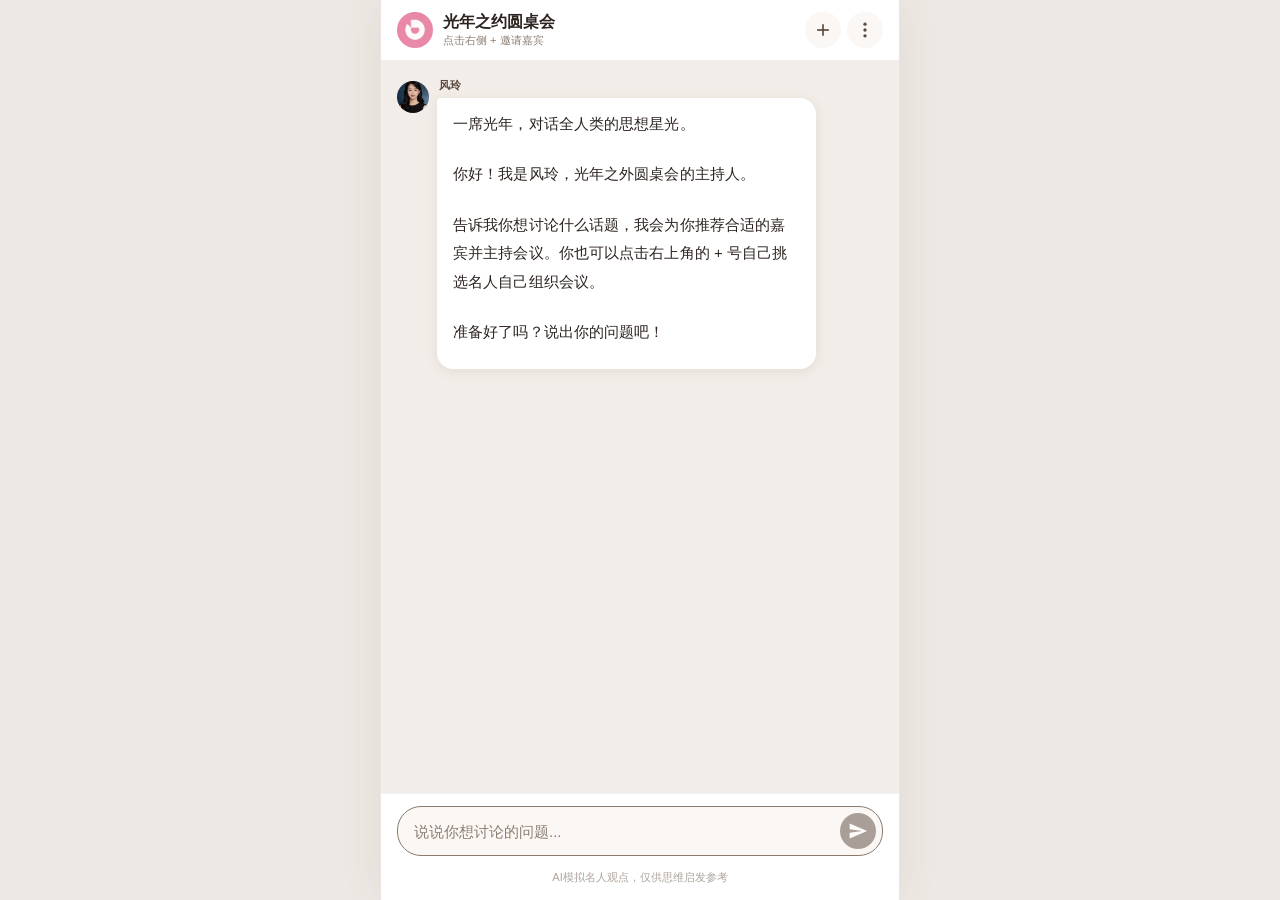
==== commit bc384a6b: "更新" ====
--- a/index.html
+++ b/index.html
@@ -201,7 +201,7 @@
           <img src="./logo.png" alt="" class="share-sheet-thumb" width="52" height="52">
           <div class="share-sheet-preview-text">
             <div class="share-sheet-title" id="shareSheetTitle">光年之约圆桌会</div>
-            <p class="share-sheet-desc">好友打开链接即可在页面内查看气泡对话（无需在同一设备）</p>
+            <p class="share-sheet-desc">生成短链接（需配置 Supabase 时）；好友打开后与导出长图所见范围一致（含底部公众号码）。可选择发送给朋友或分享到朋友圈。</p>
           </div>
         </div>
         <div class="share-sheet-link-row">
@@ -224,7 +224,7 @@
           </button>
           <button type="button" class="share-sheet-copy-btn" id="shareSheetCopyBtn">复制链接</button>
         </div>
-        <p class="share-sheet-footnote">普通网页无法直达朋友圈编辑框或调用公众号同款分享面板；此处会先复制文案并尝试唤起微信 App（在微信内打开本页时仅复制）。若接入认证服务号并在后台配置 JS 安全域名，可再升级为网页内一键分享卡片。</p>
+        <p class="share-sheet-footnote">未配置密钥时仍会生成长哈希链接（可分享）。微信内网页无法代替 App 原生分享面板；此处会复制文案并可选系统分享或打开微信粘贴。接入认证服务号并配置 JS 安全域名后可升级为网页内卡片分享。</p>
       </div>
     </div>
 
--- a/style.css
+++ b/style.css
@@ -180,6 +180,54 @@
   }
 }
 
+/* 导出长图：全屏进度遮罩 */
+.export-long-image-progress {
+  position: fixed;
+  inset: 0;
+  z-index: 10050;
+  display: flex;
+  align-items: center;
+  justify-content: center;
+  background: rgba(45, 38, 33, 0.42);
+  backdrop-filter: blur(3px);
+  -webkit-backdrop-filter: blur(3px);
+}
+
+.export-long-image-progress-inner {
+  display: flex;
+  flex-direction: column;
+  align-items: center;
+  gap: 16px;
+  padding: 28px 36px;
+  max-width: min(320px, calc(100vw - 48px));
+  background: var(--white);
+  border-radius: 16px;
+  box-shadow: 0 12px 40px rgba(45, 38, 33, 0.18);
+}
+
+.export-long-image-spinner {
+  width: 36px;
+  height: 36px;
+  border-radius: 50%;
+  border: 3px solid rgba(91, 74, 63, 0.15);
+  border-top-color: var(--accent, #8b6914);
+  animation: exportLongImageSpin 0.85s linear infinite;
+}
+
+@keyframes exportLongImageSpin {
+  to {
+    transform: rotate(360deg);
+  }
+}
+
+.export-long-image-progress-text {
+  margin: 0;
+  font-size: 15px;
+  line-height: 1.45;
+  color: var(--text);
+  text-align: center;
+}
+
 #app {
   display: flex;
   flex-direction: column;
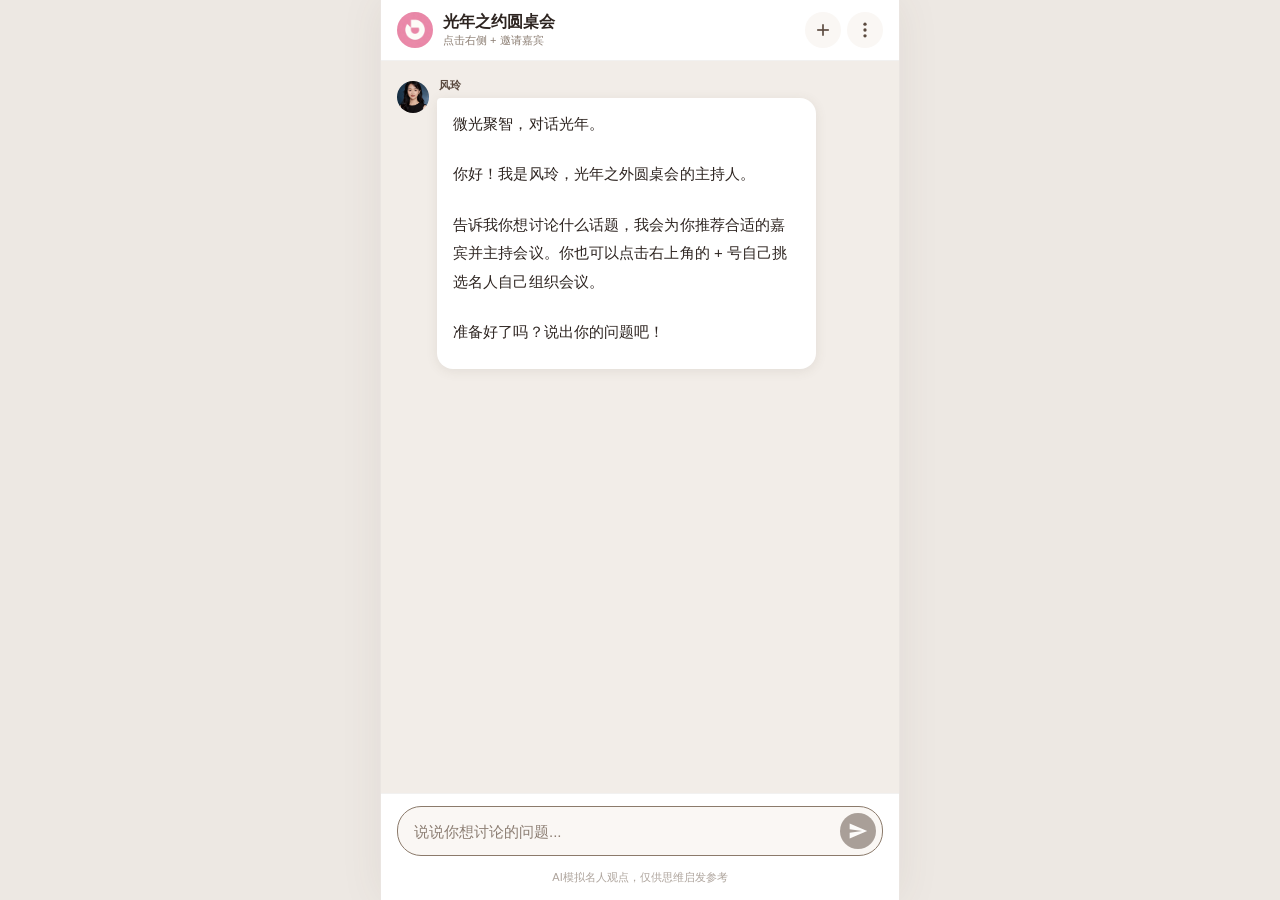
==== commit 365bbd8c: "更新" ====
--- a/index.html
+++ b/index.html
@@ -22,11 +22,11 @@
   <meta name="apple-mobile-web-app-title" content="光年之约圆桌会">
   <meta name="theme-color" content="#5B4A3F">
 
-  <link rel="stylesheet" href="./style.css?v=27">
+  <link rel="stylesheet" href="./style.css?v=28">
 </head>
 <body>
   <!-- 引入语音模块 -->
-  <script src="./voice.js?v=17"></script>
+  <script src="./voice.js?v=21"></script>
   
   <div id="app">
     <!-- 顶部栏 -->
--- a/style.css
+++ b/style.css
@@ -124,6 +124,17 @@
   flex-shrink: 0;
 }
 
+@media (max-width: 768px) {
+  .msg-action-btn {
+    min-width: 44px;
+    min-height: 44px;
+    padding: 10px;
+    box-sizing: border-box;
+    touch-action: manipulation;
+    -webkit-tap-highlight-color: transparent;
+  }
+}
+
 /* 隐藏文字，只显示图标 */
 .msg-action-btn span {
   display: none;
